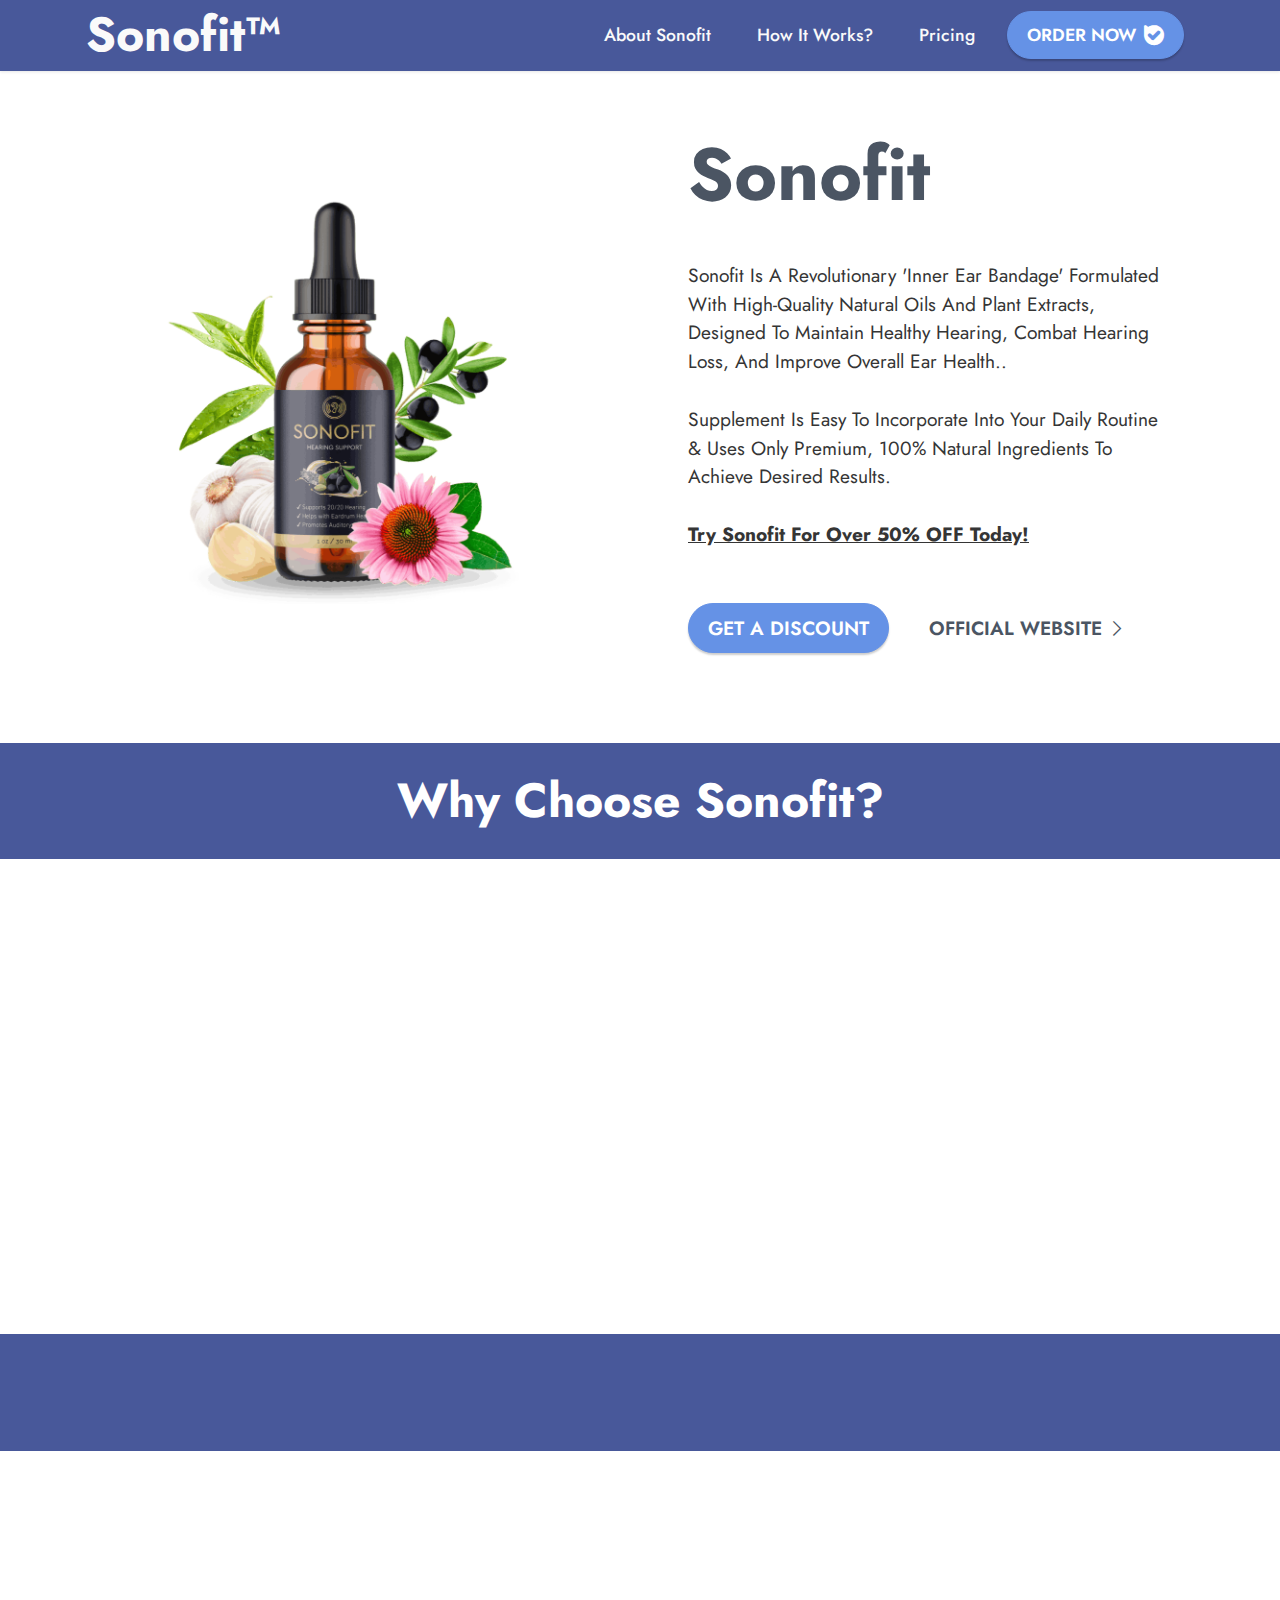
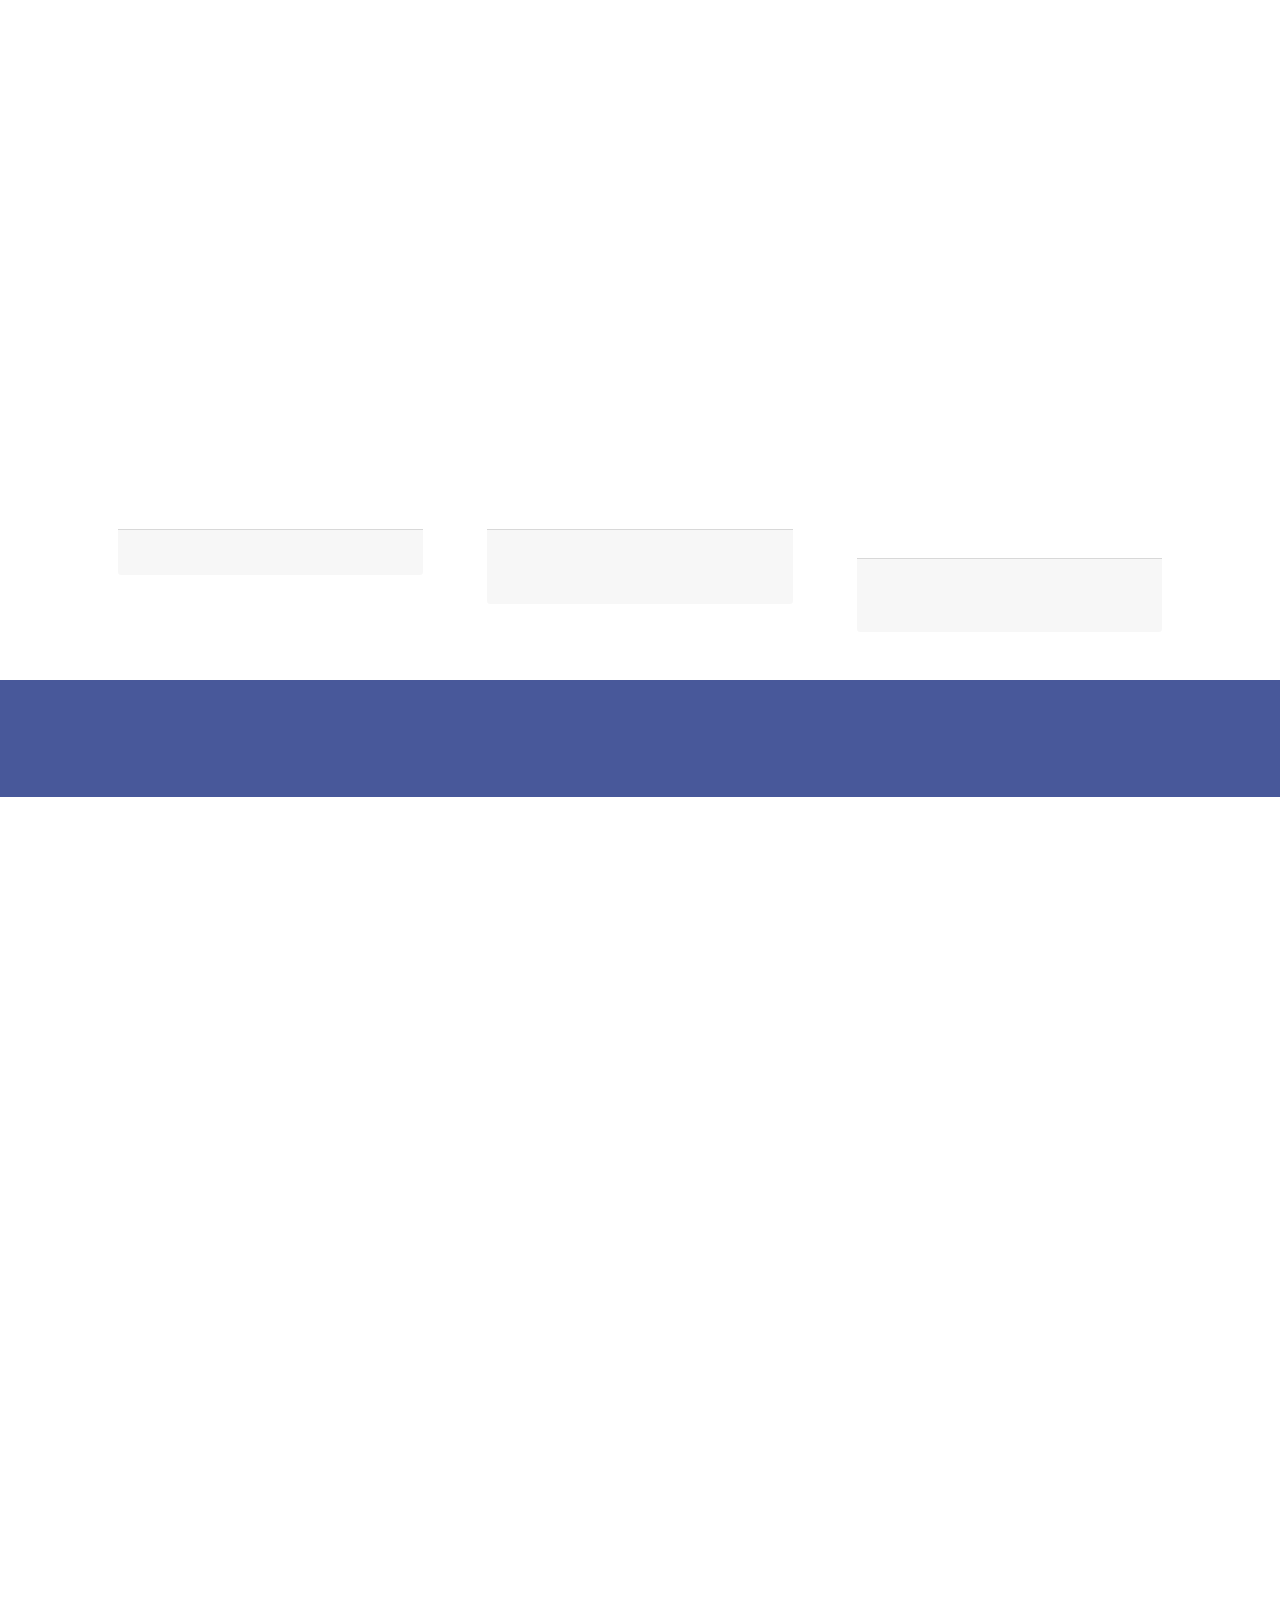
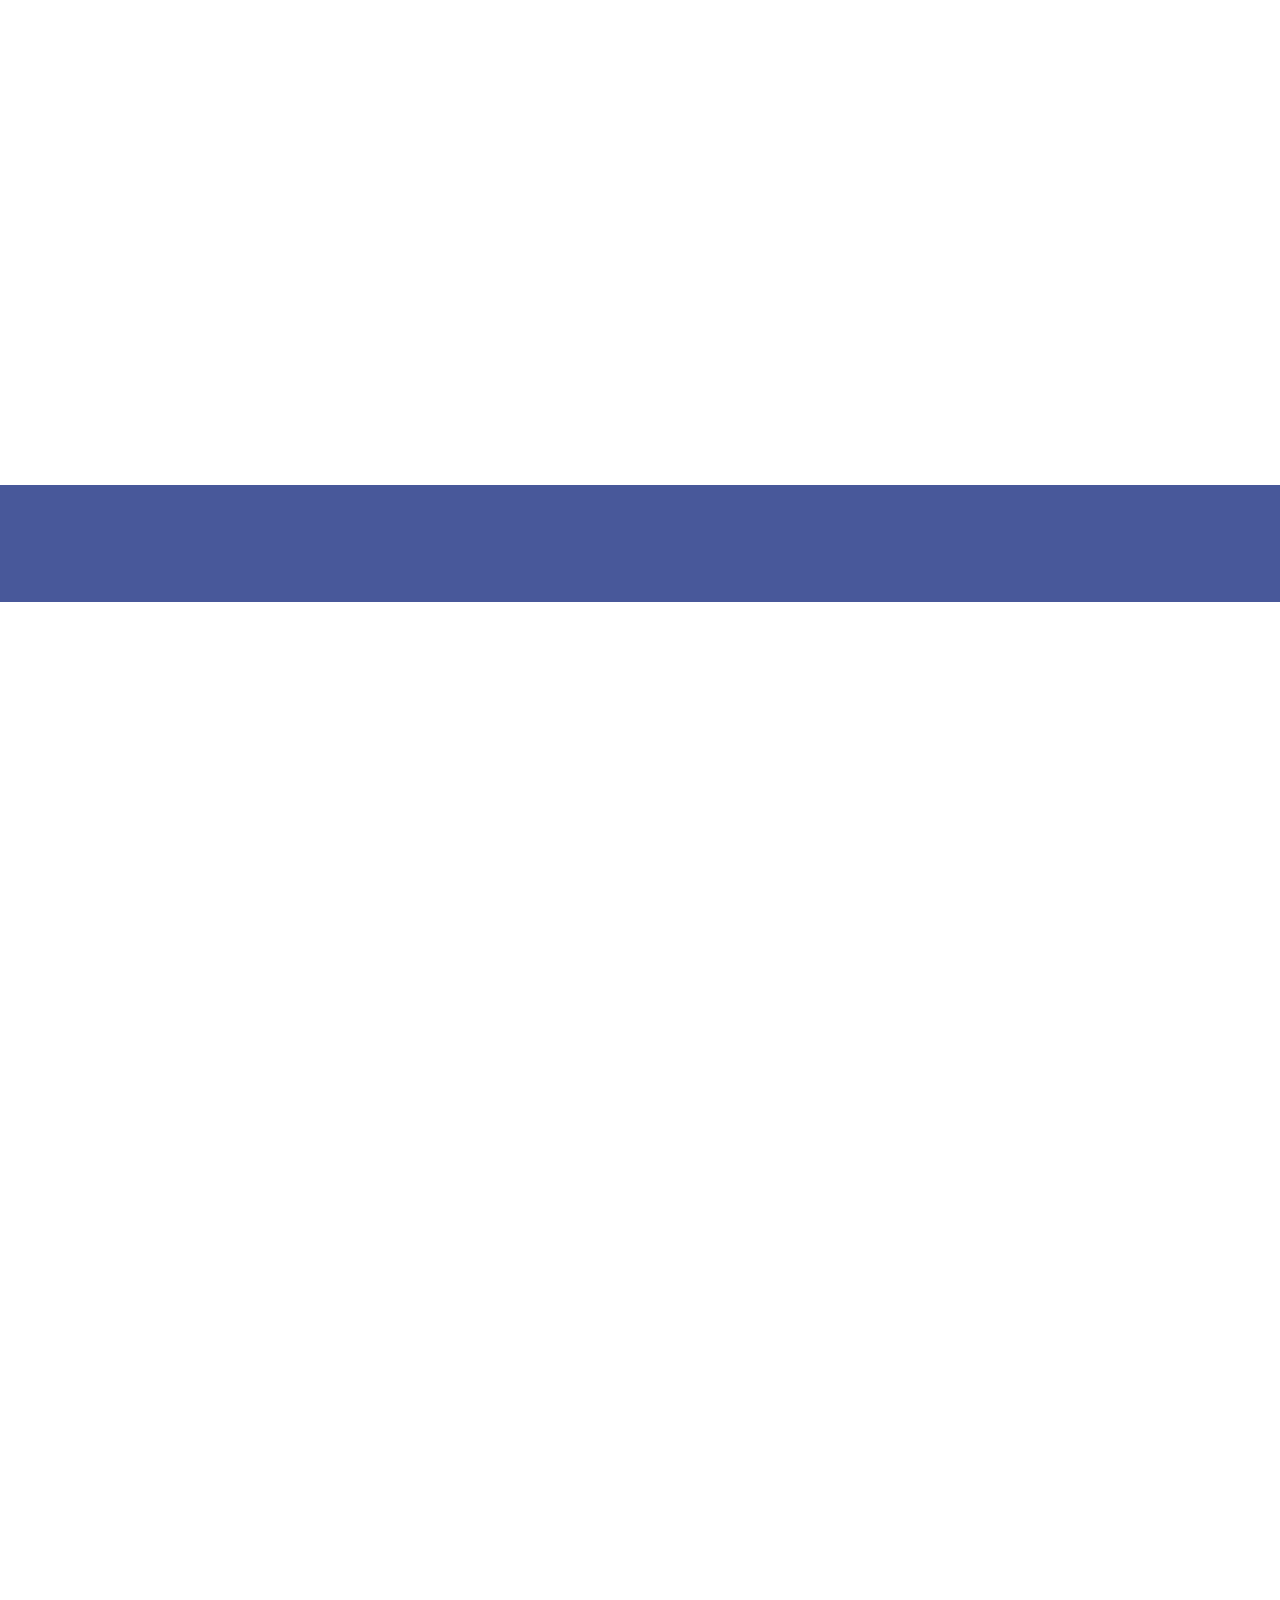
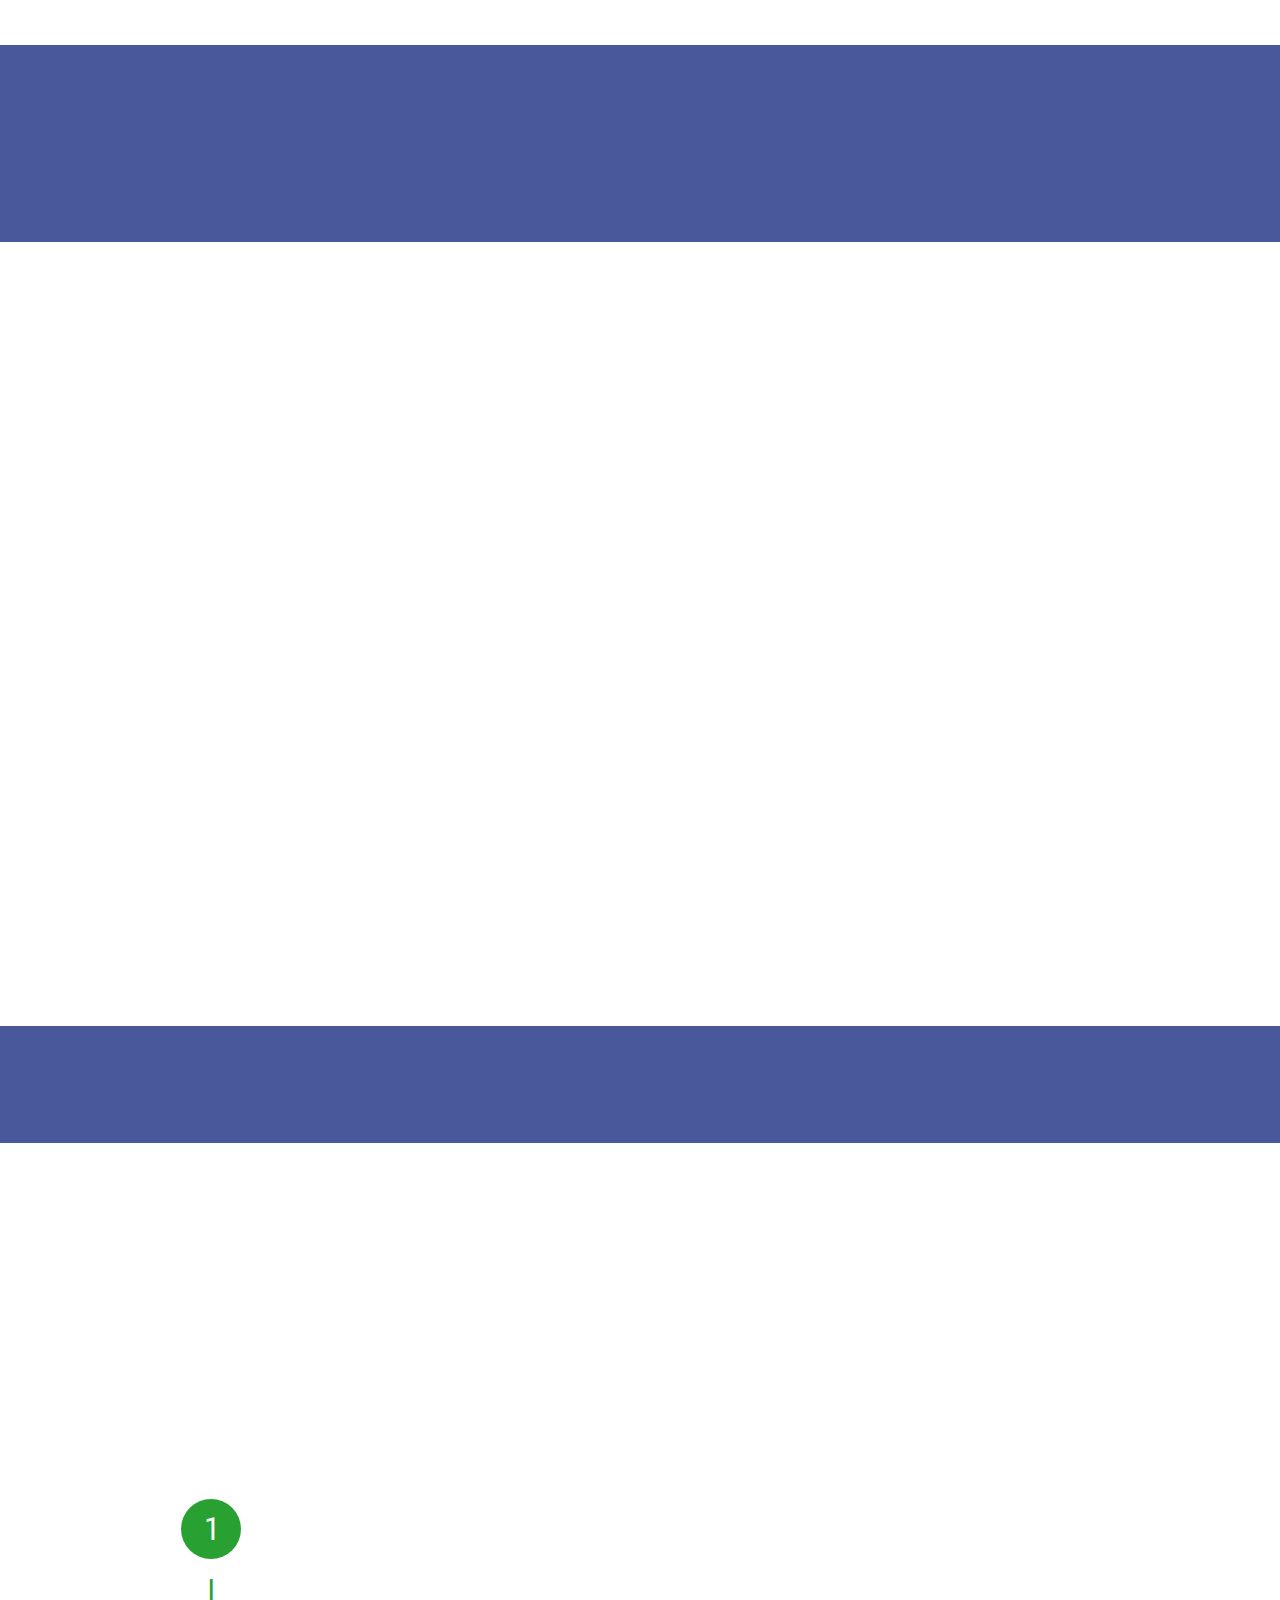
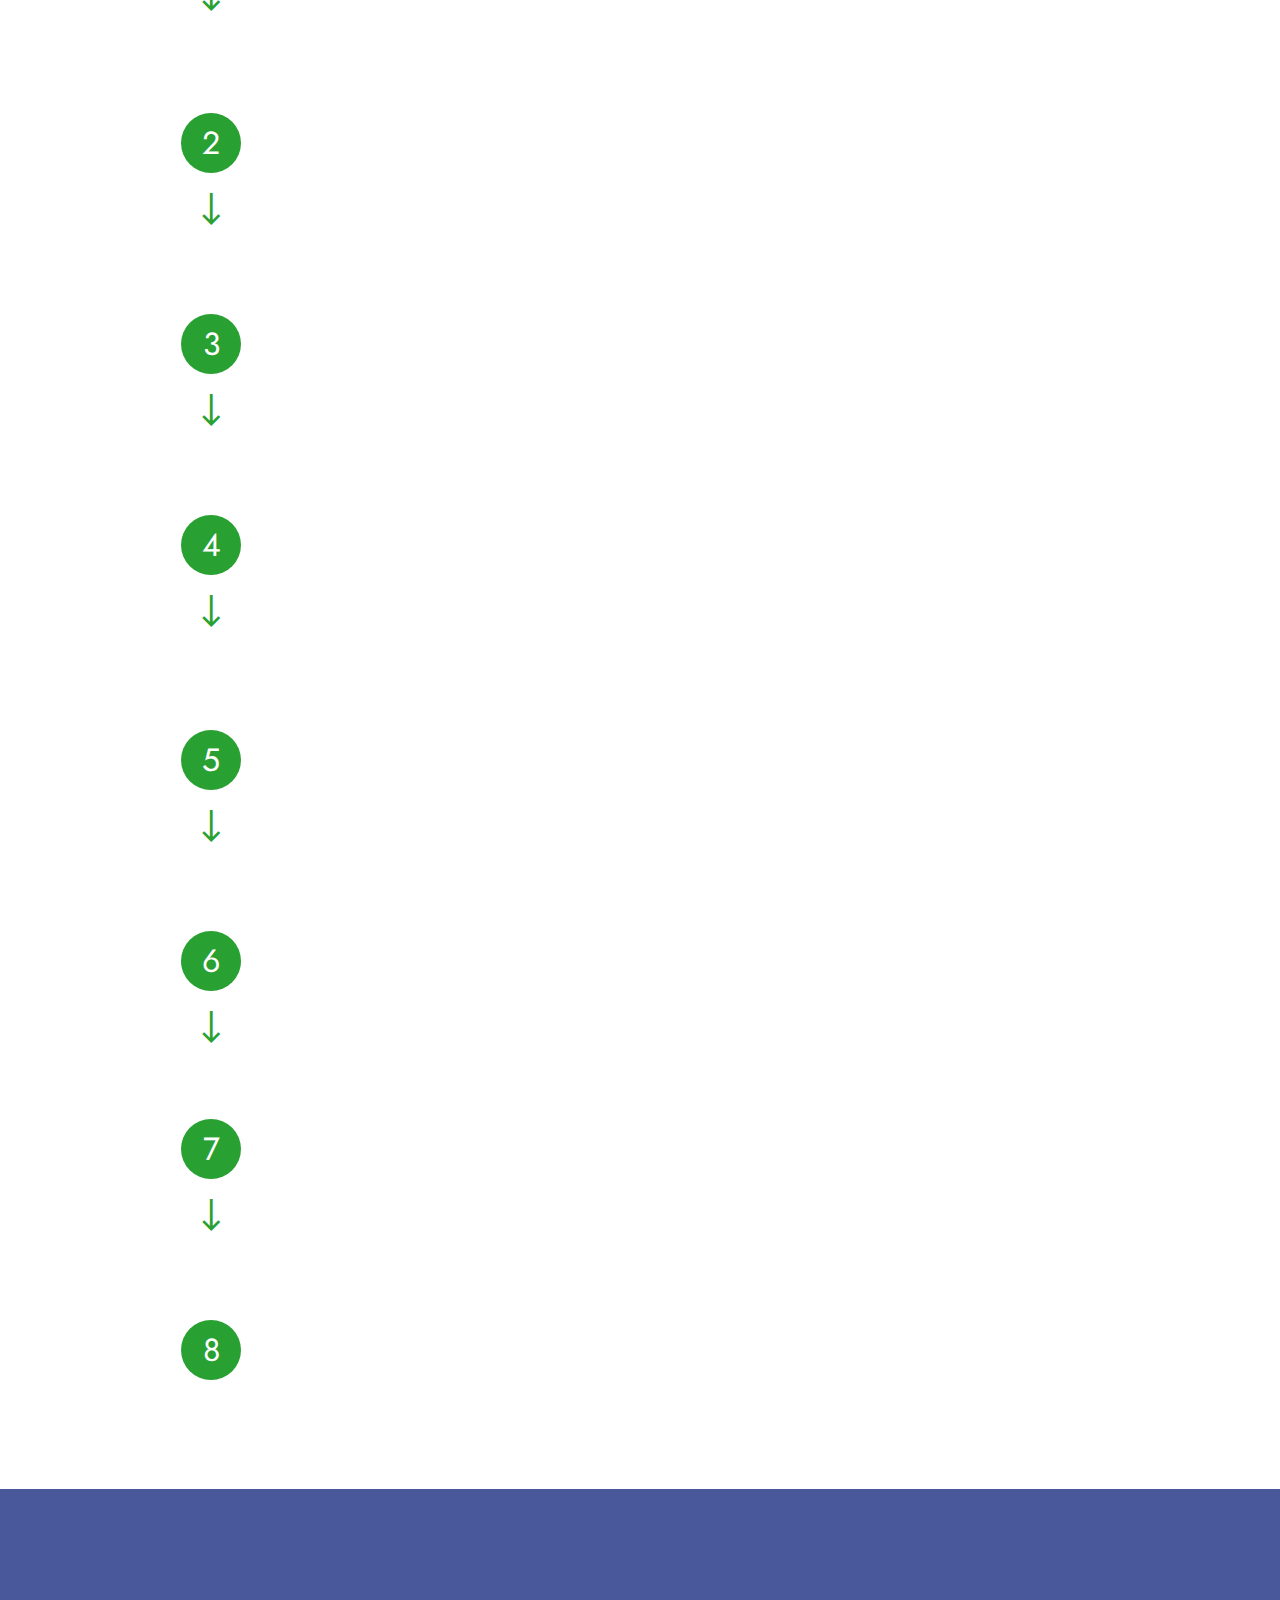
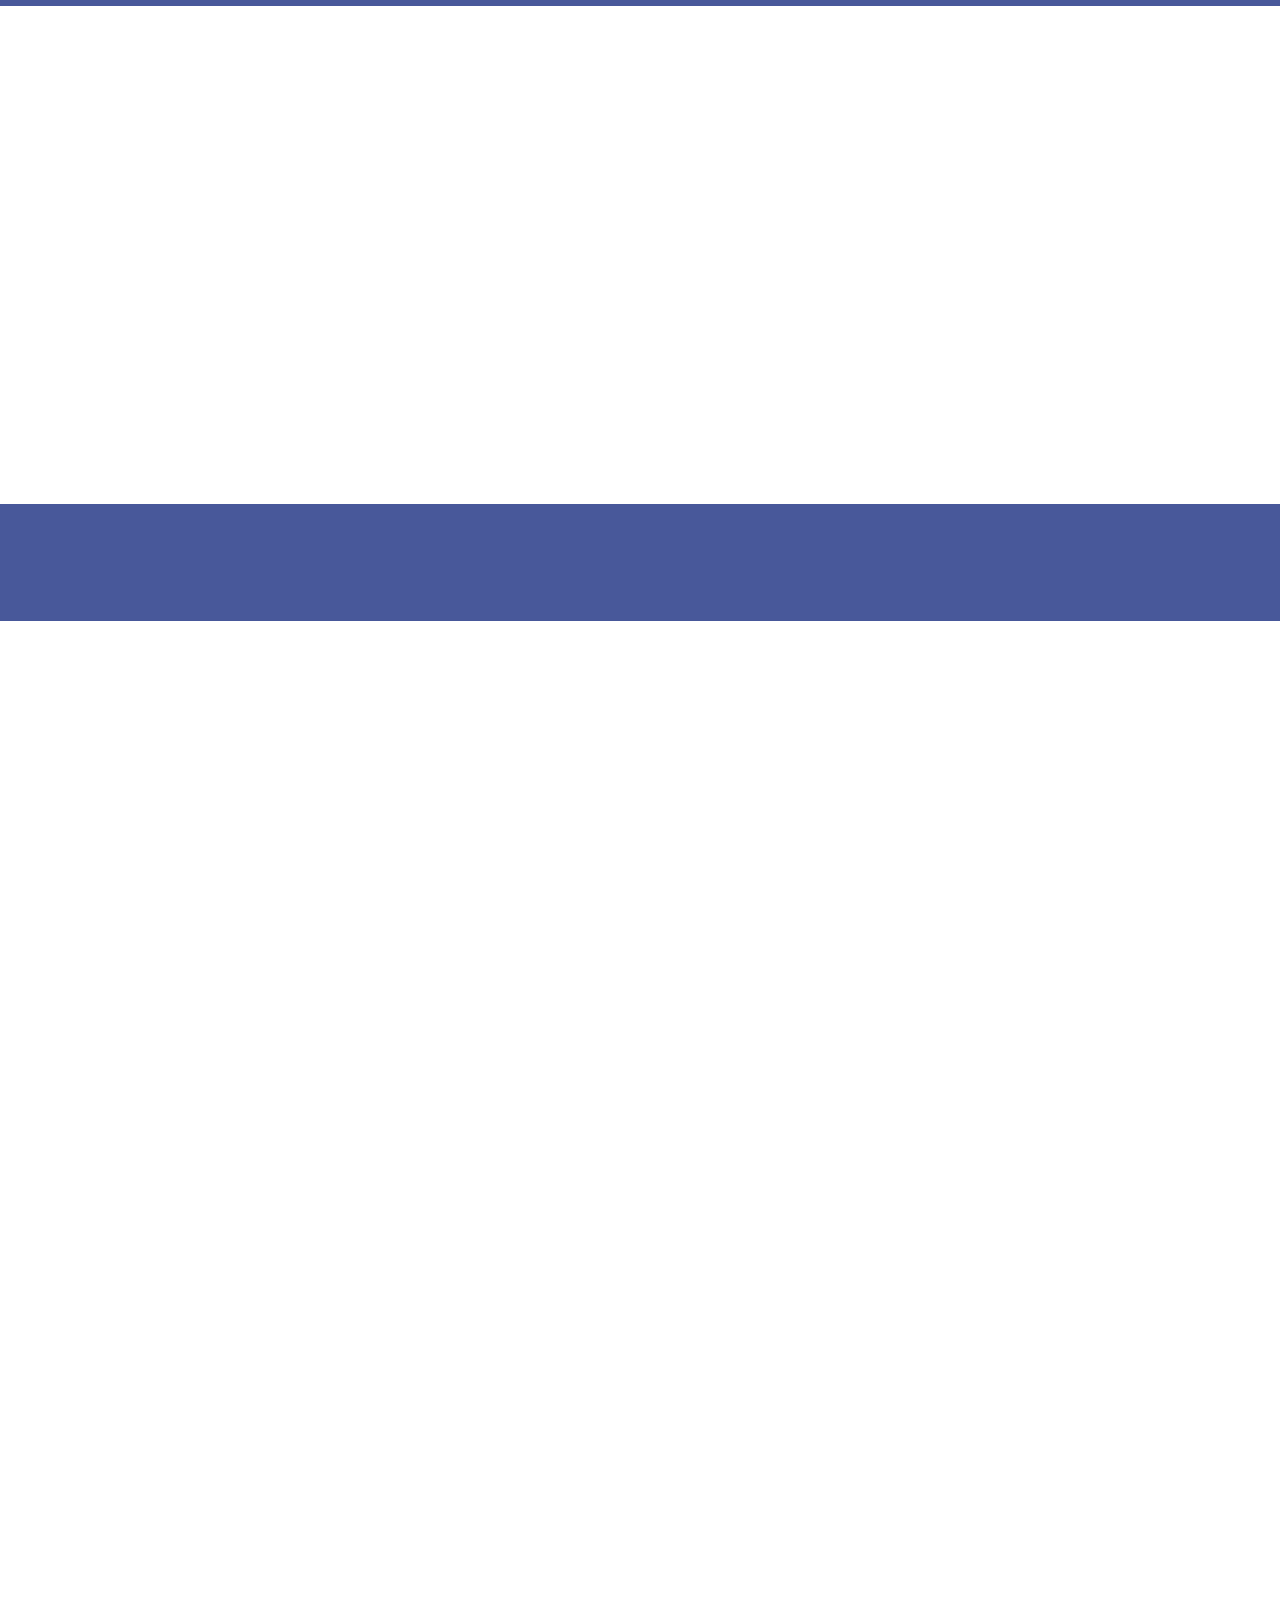
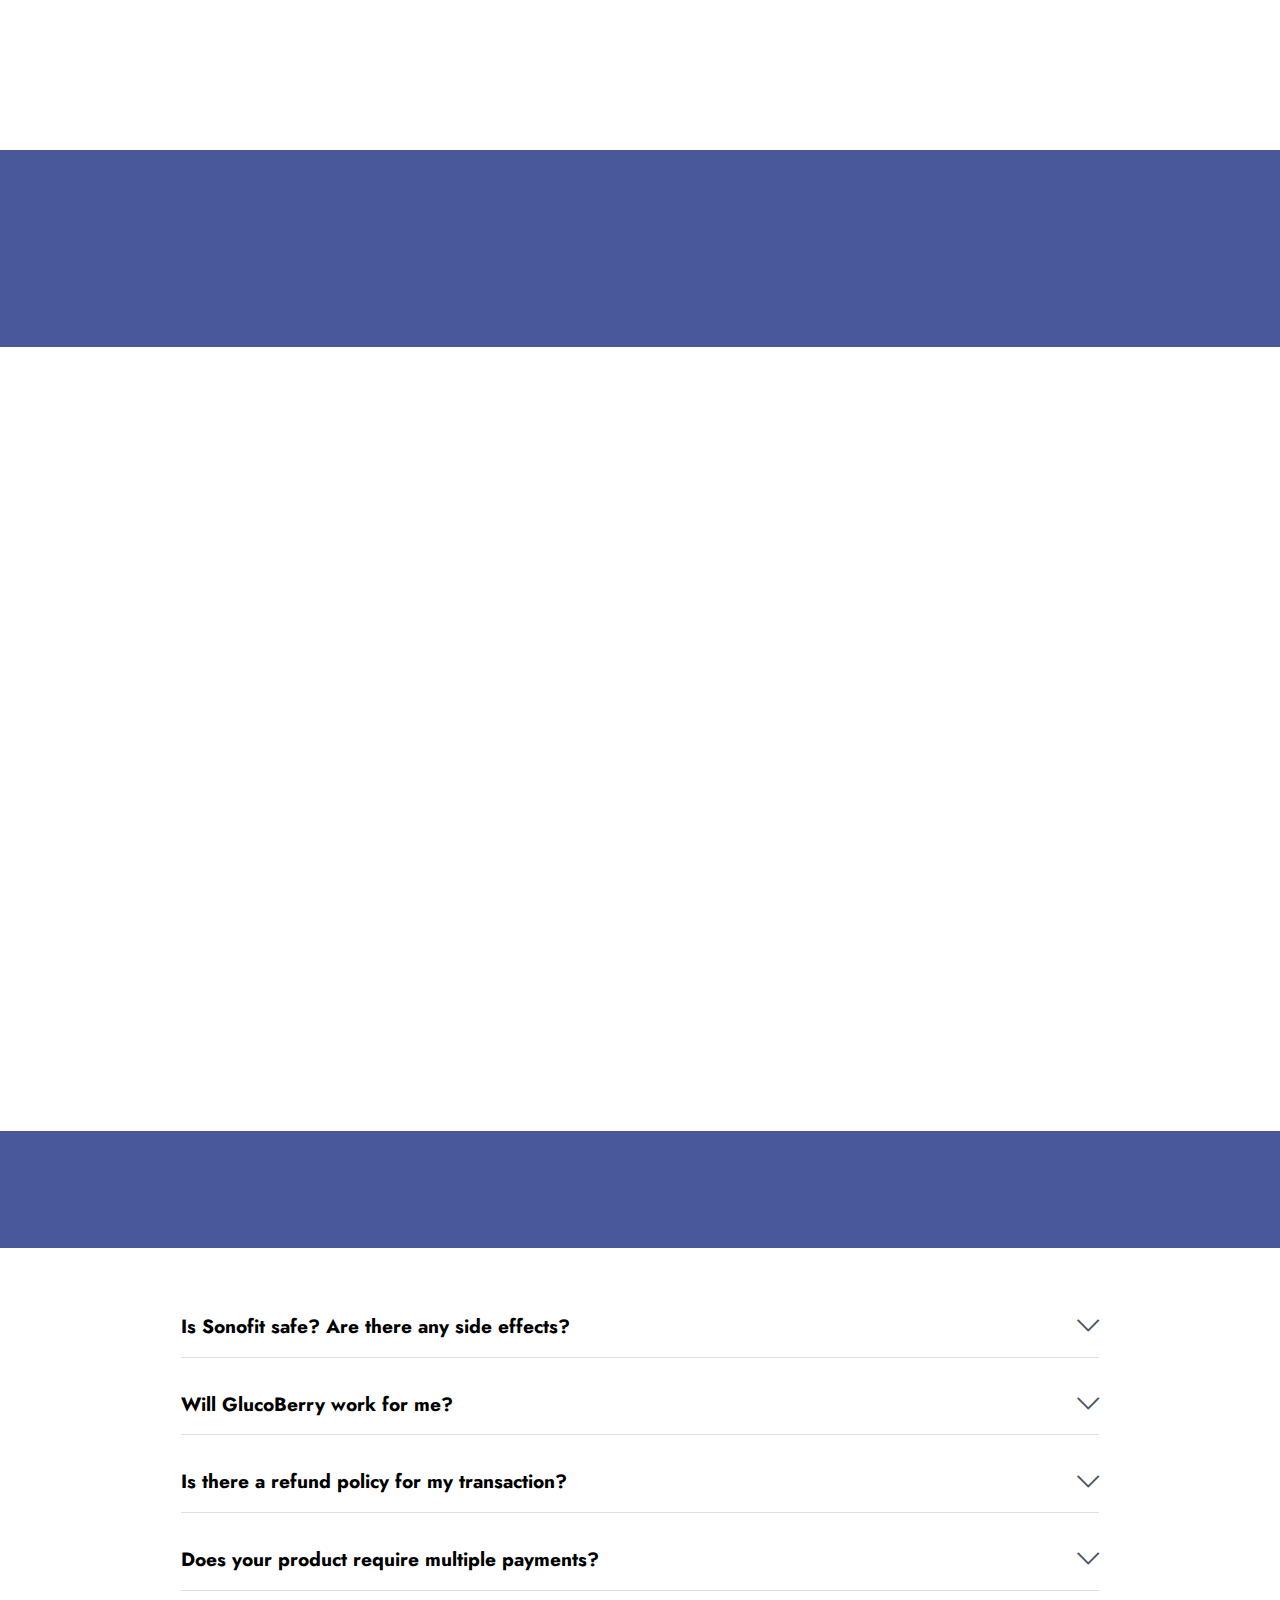
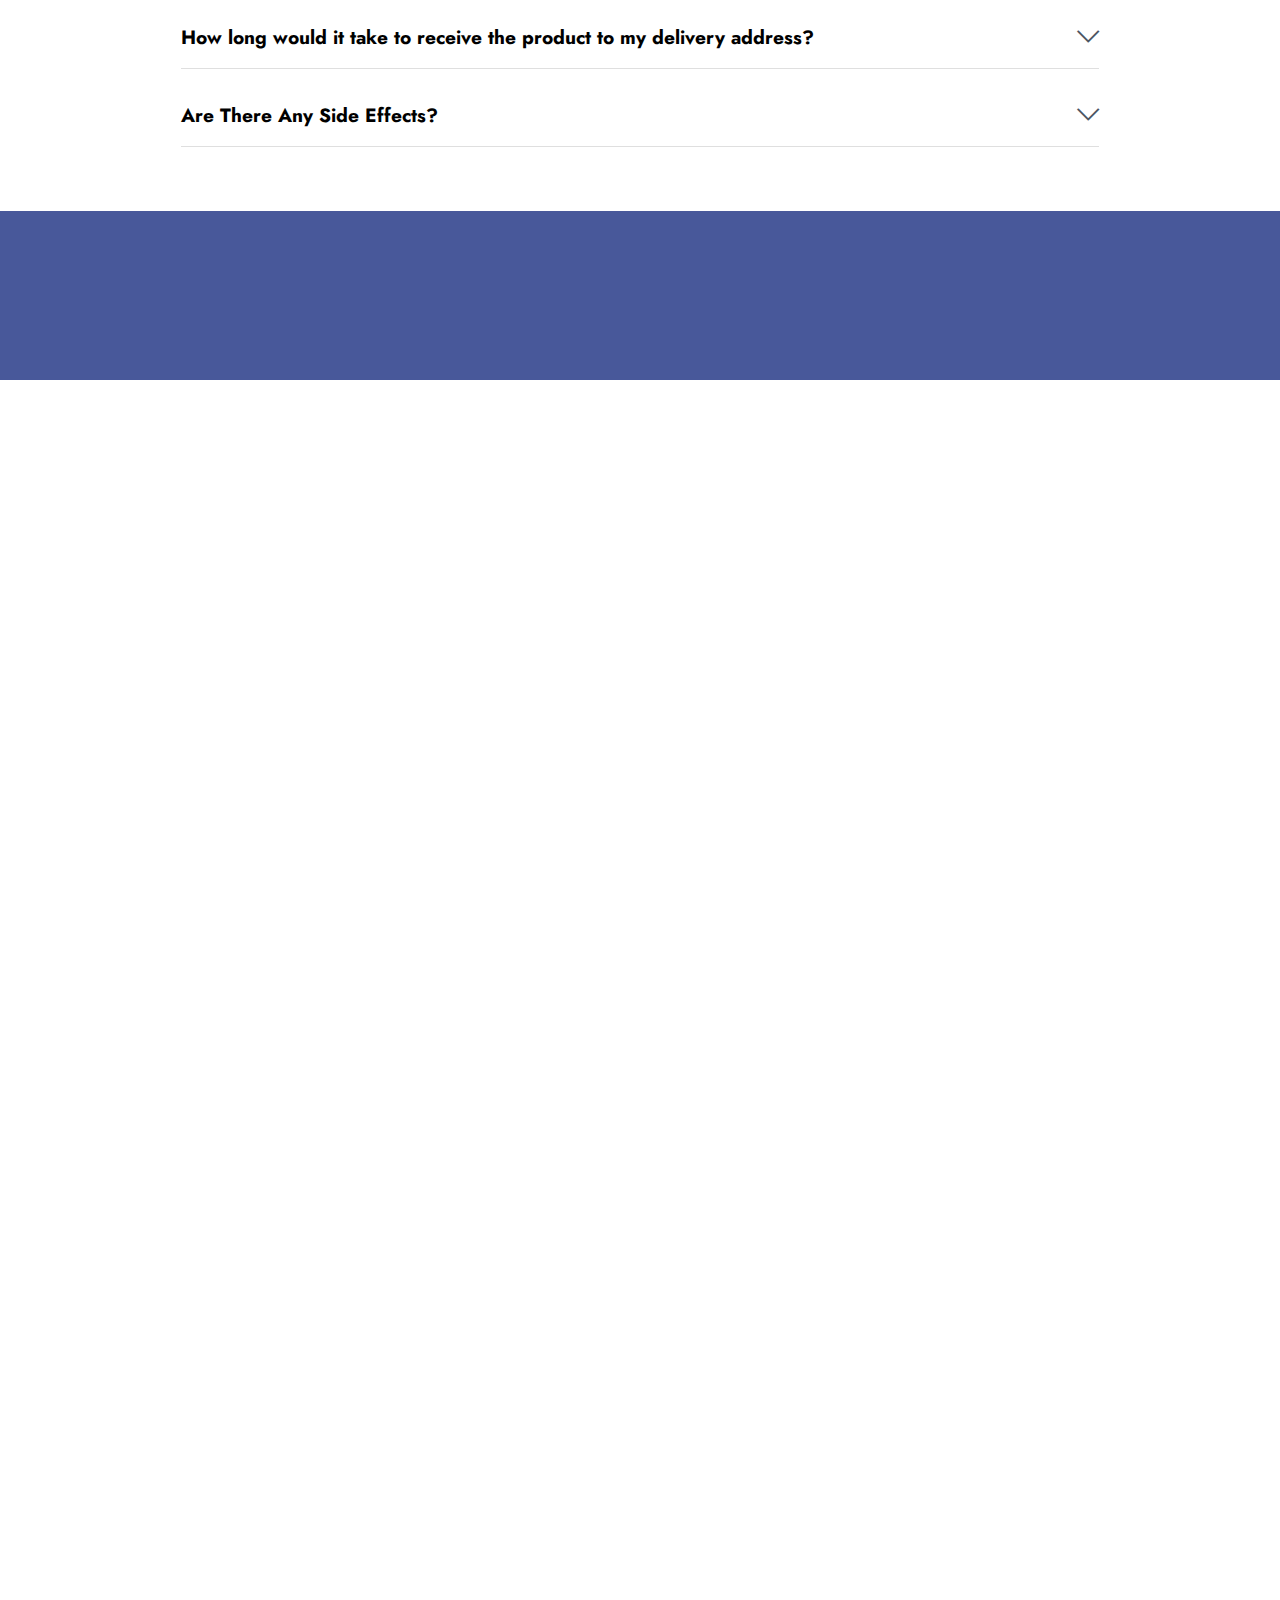
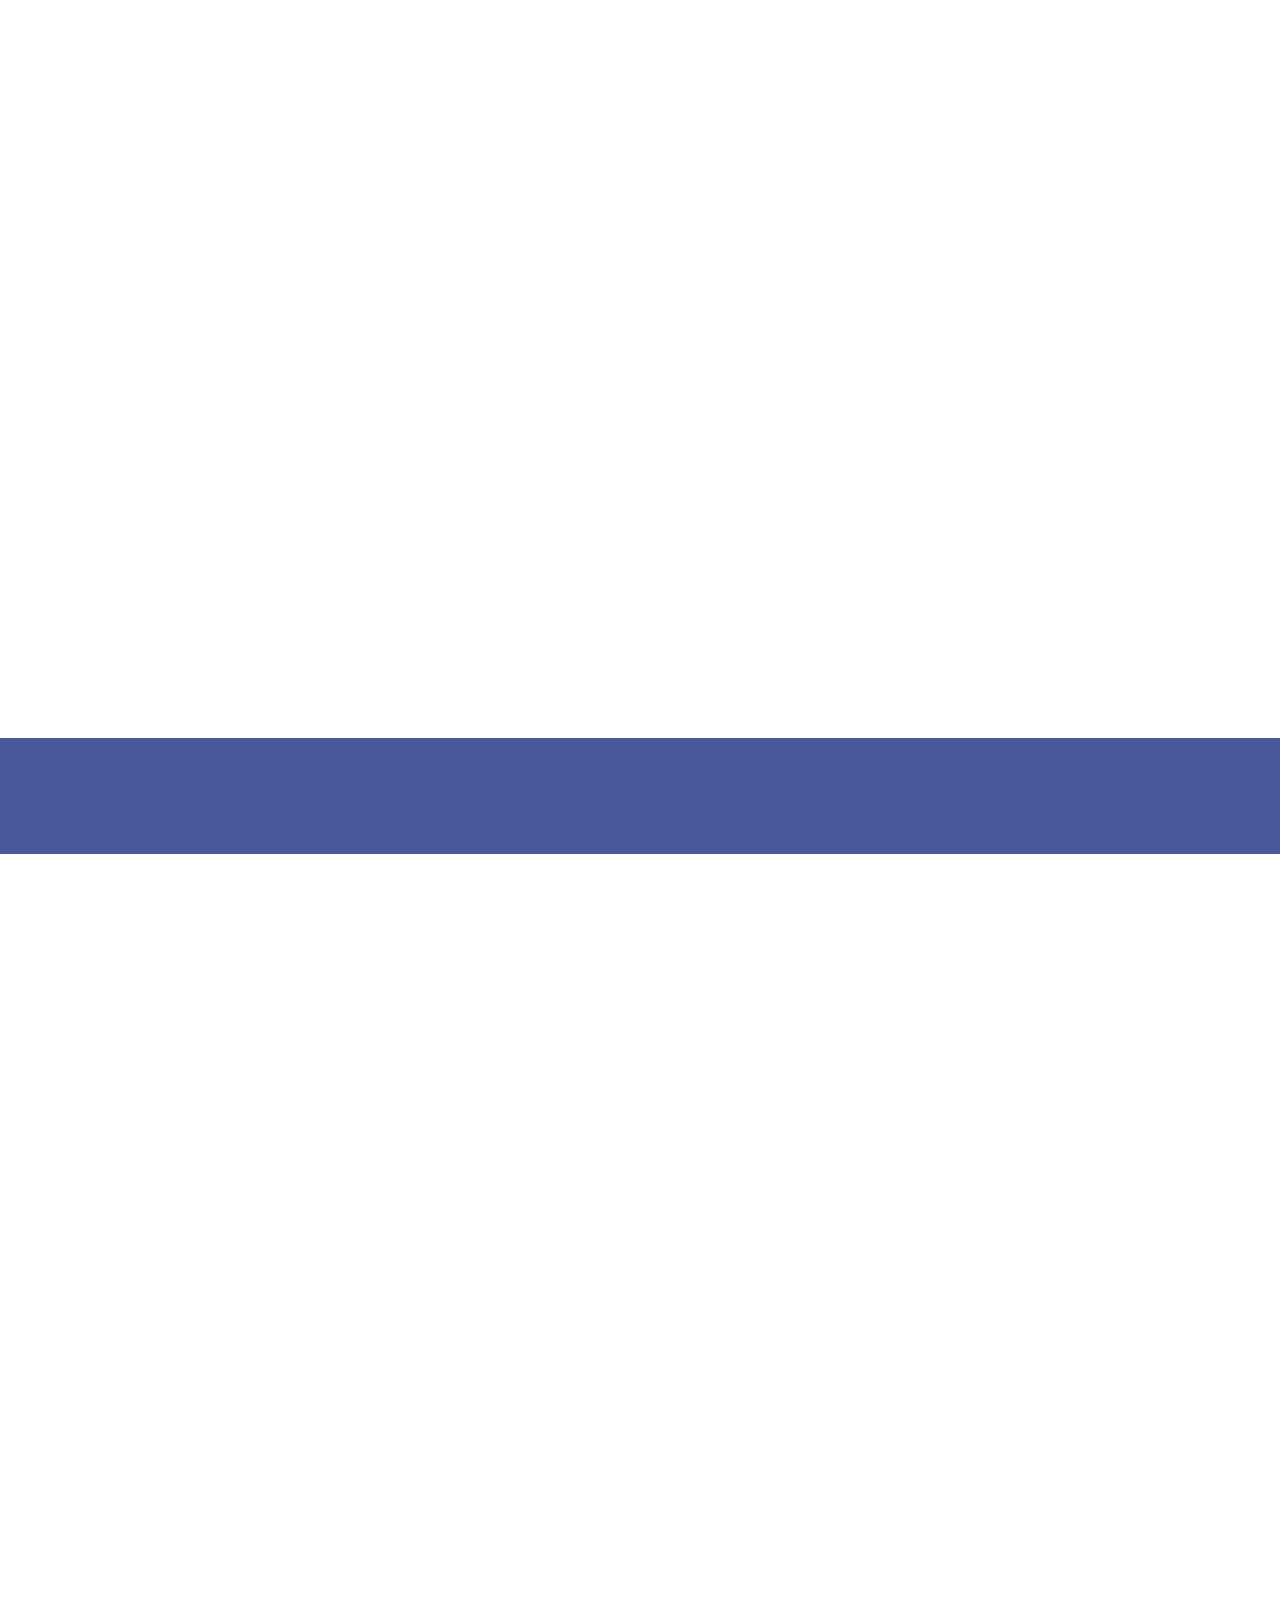
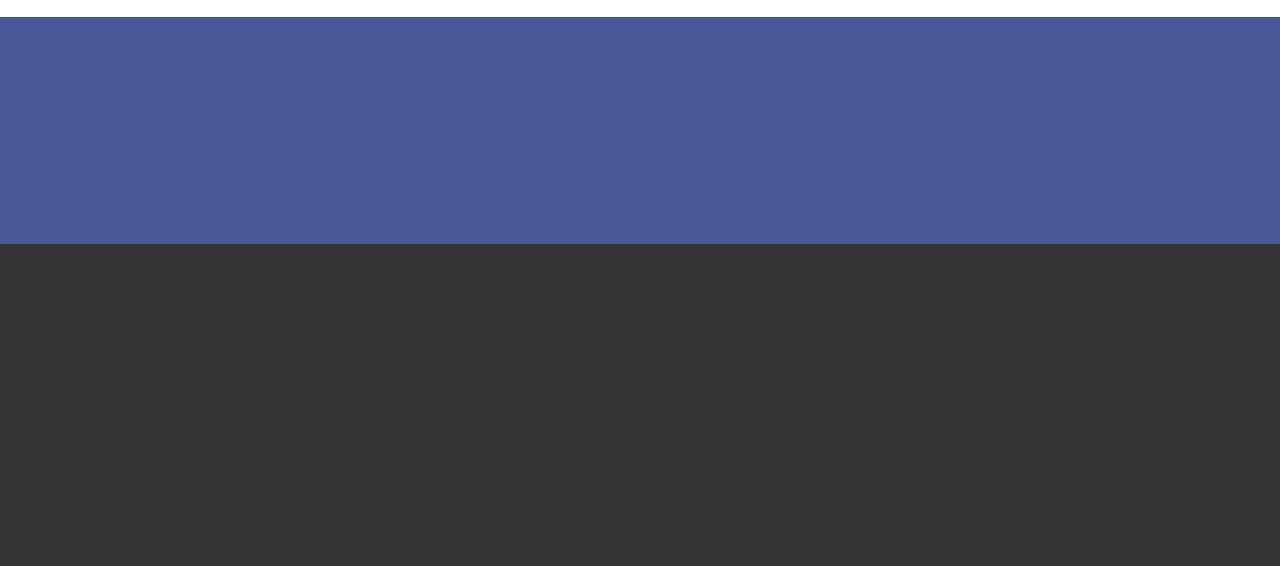
==== index.html @ bfac261b "Add files via upload" ====
<!DOCTYPE html>
<html  >
<head>
  
  <meta charset="UTF-8">
  <meta http-equiv="X-UA-Compatible" content="IE=edge">
  
  <meta name="viewport" content="width=device-width, initial-scale=1, minimum-scale=1">
  <link rel="shortcut icon" href="assets/images/favicon-main-128x128.png" type="image/x-icon">
  <meta name="description" content="Discover SonoFit, a revolutionary natural hearing support supplement made in the USA. Our unique blend of essential oils and natural ingredients supports healthy hearing. Shop now for a natural solution to your hearing needs.">
  
  
  <title>Sonofit® | Natural Hearing Support | Official Site | 50% OFF</title>
  <link rel="stylesheet" href="assets/web/assets/mobirise-icons2/mobirise2.css">
  <link rel="stylesheet" href="assets/web/assets/mobirise-icons/mobirise-icons.css">
  <link rel="stylesheet" href="assets/bootstrap/css/bootstrap.min.css">
  <link rel="stylesheet" href="assets/bootstrap/css/bootstrap-grid.min.css">
  <link rel="stylesheet" href="assets/bootstrap/css/bootstrap-reboot.min.css">
  <link rel="stylesheet" href="assets/animatecss/animate.css">
  <link rel="stylesheet" href="assets/dropdown/css/style.css">
  <link rel="stylesheet" href="assets/socicon/css/styles.css">
  <link rel="stylesheet" href="assets/theme/css/style.css">
  <link rel="preload" href="https://fonts.googleapis.com/css?family=Jost:100,200,300,400,500,600,700,800,900,100i,200i,300i,400i,500i,600i,700i,800i,900i&display=swap" as="style" onload="this.onload=null;this.rel='stylesheet'">
  <noscript><link rel="stylesheet" href="https://fonts.googleapis.com/css?family=Jost:100,200,300,400,500,600,700,800,900,100i,200i,300i,400i,500i,600i,700i,800i,900i&display=swap"></noscript>
  <link rel="preload" as="style" href="assets/mobirise/css/mbr-additional.css"><link rel="stylesheet" href="assets/mobirise/css/mbr-additional.css" type="text/css">

  
  
  <meta http-equiv="content-language" content="en-us">
<meta name="keywords" content="sonofit, sonofit supplement, buy sonofit, sonofit buy, sonofit official, sonofit usa, sonofit price, sonofit discount">
</head>
<body>
  
  <section data-bs-version="5.1" class="menu menu2 cid-tmAYGHW7QI" once="menu" id="menu2-29">
    
    <nav class="navbar navbar-dropdown navbar-expand-lg">
        <div class="container">
            <div class="navbar-brand">
                
                <span class="navbar-caption-wrap"><a class="navbar-caption text-white text-primary display-2" href="index.html">Sonofit™</a></span>
            </div>
            <button class="navbar-toggler" type="button" data-toggle="collapse" data-bs-toggle="collapse" data-target="#navbarSupportedContent" data-bs-target="#navbarSupportedContent" aria-controls="navbarNavAltMarkup" aria-expanded="false" aria-label="Toggle navigation">
                <div class="hamburger">
                    <span></span>
                    <span></span>
                    <span></span>
                    <span></span>
                </div>
            </button>
            <div class="collapse navbar-collapse" id="navbarSupportedContent">
                <ul class="navbar-nav nav-dropdown" data-app-modern-menu="true"><li class="nav-item"><a class="nav-link link text-white text-primary display-4" href="index.html#content4-4">About Sonofit</a>
                    </li><li class="nav-item"><a class="nav-link link text-white text-primary display-4" href="index.html#content4-6">How It Works?</a></li><li class="nav-item"><a class="nav-link link text-white text-primary display-4" href="index.html#content4-2f">Pricing</a></li></ul>
                
                <div class="navbar-buttons mbr-section-btn"><a class="btn btn-success display-4" href="https://25fe4th6fzhk1m0h2hwdld3yb9.hop.clickbank.net/" rel="nofollow"><span class="socicon socicon-bale mbr-iconfont mbr-iconfont-btn" style="font-size: 20px;"></span>ORDER NOW</a></div>
            </div>
        </div>
    </nav>
</section>

<section data-bs-version="5.1" class="header14 cid-tmAWnNTbYr" id="header14-28">

    

    
    

    <div class="container">
        <div class="row justify-content-center align-items-center">
            <div class="col-12 col-md-6 image-wrapper">
                <a href="https://25fe4th6fzhk1m0h2hwdld3yb9.hop.clickbank.net/" rel="nofollow"><img src="assets/images/sonofit-1120x853.png" alt="Buy Now"></a>
            </div>
            <div class="col-12 col-md">
                <div class="text-wrapper">
                    <h1 class="mbr-section-title mbr-fonts-style mb-3 display-1"><strong>Sonofit</strong><strong><br></strong></h1>
                    <p class="mbr-text mbr-fonts-style display-7"><br>Sonofit Is A Revolutionary 'Inner Ear Bandage' Formulated With High-Quality Natural Oils And Plant Extracts, Designed To Maintain Healthy Hearing, Combat Hearing Loss, And Improve Overall Ear Health..<br><br>Supplement Is Easy To Incorporate Into Your Daily Routine &amp; Uses Only Premium, 100% Natural Ingredients To Achieve Desired Results.<br><br><strong><u>Try Sonofit For Over 50% OFF Today!</u><br></strong><br></p>
                    <div class="mbr-section-btn mt-3"><a class="btn btn-success display-7" href="https://25fe4th6fzhk1m0h2hwdld3yb9.hop.clickbank.net/" rel="nofollow"><font face="Moririse2"><br></font>GET A DISCOUNT</a> <a class="btn btn-primary-outline display-7" href="https://25fe4th6fzhk1m0h2hwdld3yb9.hop.clickbank.net/" rel="nofollow"><span class="mobi-mbri mobi-mbri-arrow-next mbr-iconfont mbr-iconfont-btn" style="font-size: 15px;"></span><font face="Moririse2"><br></font>OFFICIAL WEBSITE</a></div>
                </div>
            </div>
        </div>
    </div>
</section>

<section data-bs-version="5.1" class="content4 cid-tkw43LLXRT" id="content4-1a">
    

    
    
    <div class="container">
        <div class="row justify-content-center">
            <div class="title col-md-12 col-lg-12">
                <h3 class="mbr-section-title mbr-fonts-style align-center mb-4 display-2"><strong>Why Choose Sonofit?</strong></h3>
                
                
            </div>
        </div>
    </div>
</section>

<section data-bs-version="5.1" class="team1 cid-tkw4m1pY9d" id="team1-1b">
    

    
    
    <div class="container">
        <div class="row justify-content-center">
            
            <div class="col-sm-6 col-lg-3">
                <div class="card-wrap">
                    <div class="image-wrap">
                        <img src="assets/images/untitled-200-120-px-2-500x300.png" alt="Made In USA">
                    </div>
                    <div class="content-wrap">
                        <h5 class="mbr-section-title card-title mbr-fonts-style align-center m-0 display-5"><strong>Made In USA</strong></h5>
                        
                        <p class="card-text mbr-fonts-style align-center display-7">
                            Our Sonofit hearing supplement is proudly made in the United States of America.
                        </p>
                        
                        
                    </div>
                </div>
            </div>

            <div class="col-sm-6 col-lg-3">
                <div class="card-wrap">
                    <div class="image-wrap">
                        <img src="assets/images/untitled-200-120-px-1-500x300.png" alt="GMP Certified">
                    </div>
                    <div class="content-wrap">
                        <h5 class="mbr-section-title card-title mbr-fonts-style align-center m-0 display-5"><strong>GMP Certified</strong></h5>
                        
                        <p class="card-text mbr-fonts-style align-center display-7">
                            This product has been certified under Good Manufacturing Practice (GMP) standards.</p>
                        
                        
                    </div>
                </div>
            </div>

            <div class="col-sm-6 col-lg-3">
                <div class="card-wrap">
                    <div class="image-wrap">
                        <img src="assets/images/untitled-200-120-px-500x300.png" alt="FDA Approved">
                    </div>
                    <div class="content-wrap">
                        <h5 class="mbr-section-title card-title mbr-fonts-style align-center m-0 display-5"><strong>FDA Approved</strong></h5>
                        
                        <p class="card-text mbr-fonts-style align-center display-7">Sonofit is formulated in a facility registered with FDA &amp; follows all FDA regulations.
                        </p>
                        
                        
                    </div>
                </div>
            </div>

            <div class="col-sm-6 col-lg-3">
                <div class="card-wrap">
                    <div class="image-wrap">
                        <img src="assets/images/untitled-200-120-px-3-500x300.png" alt="Natural Product">
                    </div>
                    <div class="content-wrap">
                        <h5 class="mbr-section-title card-title mbr-fonts-style align-center m-0 display-5"><strong>100% Natural</strong></h5>
                        
                        <p class="card-text mbr-fonts-style align-center display-7">
                            We are proud to offer Sonofit, made with all-natural, non-GMO ingredients.
                        </p>
                        
                        
                    </div>
                </div>
            </div>
        </div>
    </div>
</section>

<section data-bs-version="5.1" class="content4 cid-tkwapwRYSb" id="content4-1h">
    

    
    
    <div class="container">
        <div class="row justify-content-center">
            <div class="title col-md-12 col-lg-12">
                <h3 class="mbr-section-title mbr-fonts-style align-center mb-4 display-2"><strong>Sonofit Reviews</strong></h3>
                
                
            </div>
        </div>
    </div>
</section>

<section data-bs-version="5.1" class="team1 cid-tkwaK0DLYn" id="team1-1i">
    

    <div class="JCB container">
    
        <div class="media-container-row">
            <div class="mbr-testimonial p-3 align-center col-12 col-md-6 col-lg-4">
                <div class="panel-item p-3 JCB_User">
                    <div class="card-block ">
                        <div class="testimonial-photo">
                            <img src="assets/images/out-18-730x383.png" alt="Review Image 1">
                        </div>
                        
                         <p class="StarBox"><img src="assets/images/stars-3-400x60.png" alt="Star Rating"></p>
                        <p style="font-size:25px"><strong>Verified Purchase&nbsp;</strong>✅<br><br><br></p>
                        <p class="mbr-text mbr-fonts-style display-7">"SonoFit is a must-have for everyone! My hearing has significantly improved and become sharper since I started using it. What's more, it seems to have completely alleviated my vertigo symptoms. I can't express enough how much I appreciate SonoFit - it comes with my highest recommendation!"<br><br><br>
                        </p>
                    </div>
                    <div class="card-footer">
                        <div class="mbr-author-name mbr-bold mbr-fonts-style display-7"><em>Noah Brewer - Texas, USA</em></div>
                        
                    </div>
                </div>
            </div>

            <div class="mbr-testimonial p-3 align-center col-12 col-md-6 col-lg-4">
                <div class="panel-item p-3 JCB_User">
                    <div class="card-block">
                        <div class="testimonial-photo">
                            <img src="assets/images/out-19-730x383.png" alt="Review Image 2">
                        </div>
                         <p class="StarBox"><img src="assets/images/stars-3-400x60.png" alt="Star Rating"></p>
                        <p style="font-size:25px"><strong>Verified Purchase&nbsp;</strong>✅<br><br><br></p>
                        <p class="mbr-text mbr-fonts-style display-7">"Thanks to SonoFit, I can now engage in lengthy and engaging discussions with my friends without the need to lip-read. I'm truly grateful for this product - I can't imagine how I would have managed without it."<br><br><br><br><br><br></p>
                    </div>
                    <div class="card-footer">
                        <div class="mbr-author-name mbr-bold mbr-fonts-style display-7"><em>Isabella Masters - New York, USA</em></div>
                        
                    </div>
                </div>
            </div>

            <div class="mbr-testimonial p-3 align-center col-12 col-md-6 col-lg-4">
                <div class="panel-item p-3 JCB_User">
                    <div class="card-block">
                        <div class="testimonial-photo">
                            <img src="assets/images/out-17-730x383.png" alt="Review Image 3">
                        </div>
                        <p class="StarBox"><img src="assets/images/stars-3-400x60.png" alt="Star Rating"></p>
                        <p style="font-size:25px"><strong>Verified Purchase&nbsp;</strong>✅<br><br><br></p>
                        
                        <p class="mbr-text mbr-fonts-style display-7">"Prior to using SonoFit, I found myself merely smiling and nodding in conversations due to my difficulty in hearing. Now, it's as if I've regained the life I once had, being able to hear clearly and participate fully in discussions."<br><br><br><br><br><br></p>
                    </div>
                    <div class="card-footer">
                        <div class="mbr-author-name mbr-bold mbr-fonts-style display-7"><em>Sophie McKenzie - Chicago, USA</em></div>
                        
                    </div>
                </div>
            </div>

            

            

            
        </div>
    </div>  
     
</section>

<section data-bs-version="5.1" class="content4 cid-tjtwnSRDdB" id="content4-4">
    

    
    
    <div class="container">
        <div class="row justify-content-center">
            <div class="title col-md-12 col-lg-12">
                <h3 class="mbr-section-title mbr-fonts-style align-center mb-4 display-2"><strong>What Is Sonofit?</strong></h3>
                
                
            </div>
        </div>
    </div>
</section>

<section data-bs-version="5.1" class="header11 cid-tjtwWIp2h5" id="header11-5">

    

    
    

    <div class="container-fluid">
        <div class="row justify-content-center">
            <div class="col-12 col-md-5 image-wrapper">
                <img class="w-100" src="assets/images/sonofit-supplement-690x830.png" alt="Supplement">
            </div>
            <div class="col-12 col-md">
                <div class="text-wrapper text-center">
                    
                    <p class="mbr-text mbr-fonts-style display-7">Sonofit is a groundbreaking product designed to support and maintain healthy hearing. It's often referred to as an "Inner Ear Bandage," a unique formulation that addresses the root cause of hearing loss and other auditory impairments. This innovative solution is backed by scientific research, offering a new approach to hearing health that goes beyond traditional remedies.
<br>
<br>The formulation of Sonofit is based on a proprietary blend of eight high-quality natural oils and plant extracts. These ingredients, including Mullein, Garlic Oil, Olive Oil, Lavender Oil, Tea Tree Oil, Echinacea, Pumpkin Seed Oil, and DL-Alpha Tocopherol, work synergistically to support a healthy hearing. Each ingredient has been carefully selected for its specific benefits, such as maintaining a healthy inflammatory response, supporting the body in flushing out ototoxins, and aiding in eardrum hydration.
<br>
<br>Sonofit is not just about improving hearing; it's also about enhancing the overall health of your ears. The product is designed to clear earwax, protect the eardrum, and provide soothing and calming effects. It's a comprehensive solution for anyone struggling with hearing issues, offering a natural alternative to hearing aids and over-the-counter pills.
<br>
<br>The product is safe and easy to use, made with non-GMO ingredients and free from stimulants and chemicals. Manufactured in an FDA-approved facility, Sonofit adheres to strict and precise standards, ensuring the purity of its ingredients and safeguarding against toxins and contaminants. It's a product you can trust for your hearing health.
<br>
<br>Sonofit has received positive reviews from users who have experienced life-changing results. From improved hearing to the reduction of vertigo symptoms, customers have shared their satisfaction with the product. This customer validation further establishes Sonofit's effectiveness and its potential to improve the quality of life for individuals with hearing impairments.
<br>
<br>In conclusion, Sonofit is a revolutionary product in the field of auditory health. Its unique formulation of natural oils and plant extracts, combined with its scientifically-backed approach to addressing hearing loss, makes it a standout solution in the market. Whether you're dealing with hearing loss, tinnitus, or other hearing impairments, Sonofit offers a natural, effective, and trusted solution.</p>
                    <div class="mbr-section-btn mt-3"><a class="btn btn-warning display-7" href="https://25fe4th6fzhk1m0h2hwdld3yb9.hop.clickbank.net/" rel="nofollow"><span class="mobi-mbri mobi-mbri-arrow-next mbr-iconfont mbr-iconfont-btn" style="font-size: 15px;"></span>SHOP NOW</a></div>
                </div>
            </div>
        </div>
    </div>
</section>

<section data-bs-version="5.1" class="content4 cid-tjtxWwqj42" id="content4-6">
    

    
    
    <div class="container">
        <div class="row justify-content-center">
            <div class="title col-md-12 col-lg-12">
                <h3 class="mbr-section-title mbr-fonts-style align-center mb-4 display-2"><strong>How Does Sonofit Works?</strong></h3>
                
                
            </div>
        </div>
    </div>
</section>

<section data-bs-version="5.1" class="content5 cid-sKy7tkCOig cid-tjtzqzBvQT" id="content5-7">
    
    <div class="container">
        <div class="row justify-content-center">
            <div class="col-md-12 col-lg-10">
                
                
                <p class="mbr-text mbr-fonts-style display-7">Sonofit, often referred to as the "Inner Ear Bandage," works by addressing the root cause of hearing loss and other auditory impairments. Leveraging a unique blend of eight high-quality natural oils and plant extracts, Sonofit supports a healthy hearing by maintaining a healthy inflammatory response, aiding in eardrum hydration, and assisting the body in flushing out ototoxins.<br><br> This scientifically-backed formulation offers a revolutionary approach to hearing health, providing a natural, effective, and trusted solution for individuals struggling with hearing issues.
<br>
<br>Being 100% Natural and free from any known side effects makes it unique and better than most of the supplements in the market.</p>
            </div>
        </div>
    </div>
</section>

<section data-bs-version="5.1" class="content8 cid-tjtzAQHko8" id="content8-8">
    
    <div class="container">
        <div class="row justify-content-center">
            <div class="counter-container col-md-12 col-lg-10">
                
                <div class="mbr-text mbr-fonts-style display-7">
                    <ul>
                        <li>Addresses the Root Cause: Sonofit works by addressing the root cause of hearing loss and other auditory impairments. It targets the inflammation triggered by the body's immune system when exposed to ototoxins, which are toxic medical chemicals often found in commonly prescribed medications.
</li><li>Proprietary Blend of Natural Ingredients: Sonofit is formulated with a unique blend of eight high-quality natural oils and plant extracts. These ingredients, including Mullein, Garlic Oil, Olive Oil, Lavender Oil, Tea Tree Oil, Echinacea, Pumpkin Seed Oil, and DL-Alpha Tocopherol, work synergistically to support healthy hearing.
</li><li>Maintains Healthy Inflammatory Response: Several ingredients in Sonofit, such as Mullein and Lavender Oil, help maintain a healthy inflammatory response in the ear. This is crucial in preserving the elasticity of the eardrum, which is essential for good hearing.
</li><li>Flushes Out Ototoxins: Ingredients like Garlic Oil and Echinacea in Sonofit support the body in flushing out ototoxins. These harmful chemicals are often the underlying cause of hearing loss and other auditory impairments.
</li><li>Hydrates the Eardrum: Sonofit aids in eardrum hydration, a critical aspect of maintaining good hearing health. Ingredients like Mullein and DL-Alpha Tocopherol contribute to this beneficial effect.
</li><li>Safe and Easy to Use: Sonofit is a safe, easy-to-use solution for hearing health. It's made with non-GMO ingredients and is free from stimulants and chemicals. Manufactured in an FDA-approved facility, Sonofit adheres to strict and precise standards, ensuring the purity of its ingredients and safeguarding against toxins and contaminants</li>
                    </ul>
                </div>
            </div>
        </div>
    </div>
</section>

<section data-bs-version="5.1" class="content4 cid-sKy7YKiKVs cid-tq5OSuAQeg" id="content4-2f">
    

   <div class="container">
        <div class="row justify-content-center">
            <div class="title col-md-12 col-lg-10">
                <h3 class="mbr-section-title mbr-fonts-style align-center mb-4 display-2">
                    <strong>Limited Time Special Pricing - Act Now!
                    </strong><br>

                </h3>
                <h4 class="mbr-section-subtitle align-center mbr-fonts-style mb-4 display-5"><strong>
                    Secure Your Sonofit Bottles While Stocks Last
                </strong></h4>
                
            </div>
        </div>
    </div>
</section>

<section data-bs-version="5.1" class="image3 cid-tjufRGoCIV" id="image3-l">
    

    
    

    <div class="container">
        <div class="row justify-content-center">
            <div class="col-12 col-lg-10">
                <div class="image-wrapper">
                    <a href="https://25fe4th6fzhk1m0h2hwdld3yb9.hop.clickbank.net/" rel="nofollow"><img src="assets/images/buy-sonofit-1202x901.png" alt="Price"></a>
                    
                </div>
            </div>
        </div>
    </div>
</section>

<section data-bs-version="5.1" class="content4 cid-tkw6WynXJP" id="content4-1c">
    

    
    
    <div class="container">
        <div class="row justify-content-center">
            <div class="title col-md-12 col-lg-12">
                <h3 class="mbr-section-title mbr-fonts-style align-center mb-4 display-2"><strong>Sonofit Ingredients</strong></h3>
                
                
            </div>
        </div>
    </div>
</section>

<section data-bs-version="5.1" class="content5 cid-sKy7tkCOig cid-tkw70l93LY" id="content5-1d">
    
    <div class="container">
        <div class="row justify-content-center">
            <div class="col-md-12 col-lg-10">
                
                
                <p class="mbr-text mbr-fonts-style display-7">Sonofit is a unique blend of eight high-quality natural oils and plant extracts, each carefully selected for their specific benefits to auditory health. This proprietary formulation includes Mullein, Garlic Oil, Olive Oil, Lavender Oil, Tea Tree Oil, Echinacea, Pumpkin Seed Oil, and DL-Alpha Tocopherol. These ingredients work synergistically to support a healthy hearing, maintain a healthy inflammatory response, aid in eardrum hydration, and assist the body in flushing out ototoxins. With its all-natural, non-GMO, and chemical-free composition, Sonofit stands as a trusted and effective solution for maintaining healthy hearing.<br>
<br><strong>Here is a list of major Sonofit Ingredients along with their benefits:&nbsp;</strong><br></p>
            </div>
        </div>
    </div>
</section>

<section data-bs-version="5.1" class="features19 cid-tkw7hjl6MS" id="features20-1e">

    

    
    
    <div class="container">
        <div class="row justify-content-center">
            
            <div class="col-12 col-md-10">
                <div class="item mbr-flex">
                    <div class="icon-box">
                        <span class="step-number mbr-fonts-style display-5">1</span>
                    </div>
                    <div class="text-box">
                        <h4 class="icon-title card-title mbr-black mbr-fonts-style display-7"><strong>Mullein:&nbsp;</strong></h4>
                        <h5 class="icon-text mbr-black mbr-fonts-style display-4">Mullein is a key ingredient in Sonofit, known for its ability to help with irritation and maintain a healthy inflammatory response. It also aids in eardrum hydration, a crucial aspect of maintaining good hearing health. This natural herb has been used for centuries in traditional medicine for its beneficial properties, and its inclusion in Sonofit underscores the product's commitment to natural, effective solutions for hearing health.</h5>
                    </div>
                </div>
                <div class="item mbr-flex">
                    <div class="icon-box">
                        <span class="step-number mbr-fonts-style display-5">2</span>
                    </div>
                    <div class="text-box">
                        <h4 class="icon-title card-title mbr-black mbr-fonts-style display-7"><strong>Garlic Oil:</strong></h4>
                        <h5 class="icon-text mbr-black mbr-fonts-style display-4">Garlic Oil is another important component of Sonofit. It supports the body's ability to flush out ototoxins, harmful chemicals often found in commonly prescribed medications that can lead to hearing loss. Additionally, Garlic Oil helps balance vertigo symptoms and aids with earaches, making it a multifaceted ingredient in the fight against auditory impairments.</h5>
                    </div>
                </div>
                <div class="item mbr-flex">
                    <div class="icon-box">
                        <span class="step-number mbr-fonts-style display-5">3</span>
                    </div>
                    <div class="text-box">
                        <h4 class="icon-title card-title mbr-black mbr-fonts-style display-7"><strong>Olive Oil:&nbsp;</strong></h4>
                        <h5 class="icon-text mbr-black mbr-fonts-style display-4">Olive Oil in Sonofit serves to clear earwax and protect the eardrum. It's a natural, safe, and effective solution for maintaining ear health. The 100% cold-pressed Olive Oil in Sonofit ensures the highest quality and effectiveness, contributing to the overall potency of the product.</h5>
                    </div>
                </div>
                <div class="item mbr-flex">
                    <div class="icon-box">
                        <span class="step-number mbr-fonts-style display-5">4</span>
                    </div>
                    <div class="text-box">
                        <h4 class="icon-title card-title mbr-black mbr-fonts-style display-7"><strong>Lavender Oil:</strong></h4>
                        <h5 class="icon-text mbr-black mbr-fonts-style display-4">Known for its anti-inflammatory and analgesic properties, Lavender Oil is a vital ingredient in Sonofit. It helps with ear pain and contributes to the overall soothing effect of the product. The inclusion of Lavender Oil in Sonofit's formulation underscores the product's commitment to providing a comprehensive solution for hearing health.</h5>
                    </div>
                </div>
                <div class="item mbr-flex">
                    <div class="icon-box">
                        <span class="step-number mbr-fonts-style display-5">5</span>
                    </div>
                    <div class="text-box">
                        <h4 class="icon-title card-title mbr-black mbr-fonts-style display-7"><strong>Tea Tree Oil:&nbsp;</strong></h4>
                        <h5 class="icon-text mbr-black mbr-fonts-style display-4">Tea Tree Oil in Sonofit helps with wound healing and acts as a natural bandage. Its calming and soothing properties contribute to the overall effectiveness of Sonofit in addressing hearing issues. This natural oil has been used for centuries for its medicinal properties, and its inclusion in Sonofit further enhances the product's natural formulation.</h5>
                    </div>
                </div>
                <div class="item mbr-flex">
                    <div class="icon-box">
                        <span class="step-number mbr-fonts-style display-5">6</span>
                    </div>
                    <div class="text-box">
                        <h4 class="icon-title card-title mbr-black mbr-fonts-style display-7"><strong>Echinacea:</strong></h4>
                        <h5 class="icon-text mbr-black mbr-fonts-style display-4">Echinacea is a powerful ingredient in Sonofit, known for its ability to help prevent ear infections and assist the body in flushing out ototoxins. Rich in antioxidants, Echinacea contributes to the overall effectiveness of Sonofit in maintaining healthy hearing and combating hearing loss.</h5>
                    </div>
                </div>
                <div class="item mbr-flex">
                    <div class="icon-box">
                        <span class="step-number mbr-fonts-style display-5">7</span>
                    </div>
                    <div class="text-box">
                        <h4 class="icon-title card-title mbr-black mbr-fonts-style display-7"><strong>Pumpkin Seed Oil:&nbsp;</strong></h4>
                        <h5 class="icon-text mbr-black mbr-fonts-style display-4">Pumpkin Seed Oil is rich in Omega-3 acids and helps with progressive hearing loss. Its nourishing and calming properties make it a valuable ingredient in Sonofit. The inclusion of Pumpkin Seed Oil in Sonofit's formulation underscores the product's commitment to using natural ingredients to support healthy hearing.</h5>
                    </div>
                </div>
                <div class="item mbr-flex last">
                    <div class="icon-box">
                        <span class="step-number mbr-fonts-style display-5">8</span>
                    </div>
                    <div class="text-box">
                        <h4 class="icon-title card-title mbr-black mbr-fonts-style display-7"><strong>DL-Alpha Tocopherol:&nbsp;</strong></h4>
                        <h5 class="icon-text mbr-black mbr-fonts-style display-4">A rare type of Vitamin E, DL-Alpha Tocopherol has skin repairing properties and helps with eardrum hydration. Its inclusion in Sonofit further enhances the product's ability to support a healthy hearing and maintain overall ear health. This potent ingredient contributes to the overall effectiveness of Sonofit, making it a comprehensive solution for hearing health.</h5>
                    </div>
                </div>
                
                
            </div>
        </div>
    </div>
</section>

<section data-bs-version="5.1" class="content4 cid-tjtKMEmhHh" id="content4-h">
    

    
    
    <div class="container">
        <div class="row justify-content-center">
            <div class="title col-md-12 col-lg-12">
                <h3 class="mbr-section-title mbr-fonts-style align-center mb-4 display-2"><strong>60-Days Money Back Guarantee</strong></h3>
                
                
            </div>
        </div>
    </div>
</section>

<section data-bs-version="5.1" class="header11 cid-tjtKXxqvPZ" id="header11-j">

    

    
    

    <div class="container-fluid">
        <div class="row justify-content-center">
            <div class="col-12 col-md-5 image-wrapper">
                <img class="w-100" src="assets/images/untitled-design-47-680x450.png" alt="Money Back Guarantee">
            </div>
            <div class="col-12 col-md">
                <div class="text-wrapper text-center">
                    
                    <p class="mbr-text mbr-fonts-style display-7">As a brand, we stand behind the effectiveness and quality of our Sonofit supplement. That's why we offer a 100% money back guarantee for 60 full days from the date of your purchase.
<br>
<br>If for any reason you are not satisfied with the results of Sonofit or your experience with the product, simply let us know through our Sonofit portal and we'll process your refund within 48 hours of receiving the returned product, even if the bottles are empty.
<br>
<br>We want our customers to feel confident in their decision to try Sonofit and know that their satisfaction is our top priority.<br></p>
                    <div class="mbr-section-btn mt-3"><a class="btn btn-warning display-7" href="https://25fe4th6fzhk1m0h2hwdld3yb9.hop.clickbank.net/" rel="nofollow"><span class="mobi-mbri mobi-mbri-arrow-next mbr-iconfont mbr-iconfont-btn" style="font-size: 15px;"></span>GET YOUR BOTTLE TODAY</a></div>
                </div>
            </div>
        </div>
    </div>
</section>

<section data-bs-version="5.1" class="content4 cid-tkwewnI2cJ" id="content4-1j">
    

    
    
    <div class="container">
        <div class="row justify-content-center">
            <div class="title col-md-12 col-lg-12">
                <h3 class="mbr-section-title mbr-fonts-style align-center mb-4 display-2"><strong>Benefits of Sonofit Supplement</strong></h3>
                
                
            </div>
        </div>
    </div>
</section>

<section data-bs-version="5.1" class="content5 cid-sKy7tkCOig cid-tkwhoi5CpZ" id="content5-1m">
    
    <div class="container">
        <div class="row justify-content-center">
            <div class="col-md-12 col-lg-10">
                
                
                <p class="mbr-text mbr-fonts-style display-7"><br>Sonofit offers a multitude of benefits aimed at improving and maintaining healthy hearing. With its unique blend of natural oils and plant extracts, it addresses the root cause of hearing loss, supports the body in flushing out ototoxins, and aids in eardrum hydration. Additionally, Sonofit helps clear earwax, protect the eardrum, and provide soothing and calming effects. Its scientifically-backed formulation and positive customer reviews further attest to its effectiveness. Whether you're dealing with hearing loss, tinnitus, or other hearing impairments, Sonofit stands as a natural, effective, and trusted solution for enhancing your auditory health.<br><br><strong>When taken regularly as part of your daily routine,&nbsp;Sonofit can help you experience the following benefits:</strong><br></p>
            </div>
        </div>
    </div>
</section>

<section data-bs-version="5.1" class="content8 cid-tkweGBFQtz" id="content8-1l">
    
    <div class="container">
        <div class="row justify-content-center">
            <div class="counter-container col-md-12 col-lg-10">
                
                <div class="mbr-text mbr-fonts-style display-7">
                    <ul>
                        <li>Addresses the Root Cause of Hearing Loss: Sonofit works by targeting the root cause of hearing loss and other auditory impairments. It focuses on the inflammation triggered by the body's immune system when exposed to ototoxins, harmful chemicals often found in commonly prescribed medications. By addressing this root cause, Sonofit offers a unique and effective solution to hearing health.
</li><li>Supports the Body in Flushing Out Ototoxins: One of the key benefits of Sonofit is its ability to assist the body in flushing out ototoxins. Ingredients like Garlic Oil and Echinacea in Sonofit support this process, helping to eliminate these harmful chemicals that can lead to hearing loss and other auditory impairments.
</li><li>Aids in Eardrum Hydration: Sonofit aids in eardrum hydration, a critical aspect of maintaining good hearing health. Ingredients like Mullein and DL-Alpha Tocopherol contribute to this beneficial effect, helping to preserve the elasticity of the eardrum, which is essential for good hearing.
</li><li>Clears Earwax and Protects the Eardrum: Sonofit is designed to clear earwax and protect the eardrum. The inclusion of Olive Oil in its formulation serves this purpose, offering a natural, safe, and effective solution for maintaining ear health.
</li><li>Provides Soothing and Calming Effects: Sonofit provides soothing and calming effects, thanks to ingredients like Tea Tree Oil and Lavender Oil. These natural oils contribute to the overall effectiveness of Sonofit in addressing hearing issues, offering a comprehensive solution for auditory health.
</li><li>Safe and Easy to Use: Sonofit is a safe, easy-to-use solution for hearing health. It's made with non-GMO ingredients and is free from stimulants and chemicals. Manufactured in an FDA-approved facility, Sonofit adheres to strict and precise standards, ensuring the purity of its ingredients and safeguarding against toxins and contaminants. This makes Sonofit a trusted product for individuals seeking to improve their hearing health.</li>
                    </ul>
                </div>
            </div>
        </div>
    </div>
</section>

<section data-bs-version="5.1" class="content4 cid-sKy7YKiKVs cid-tq5PtlefNK" id="content4-2g">
    

   <div class="container">
        <div class="row justify-content-center">
            <div class="title col-md-12 col-lg-10">
                <h3 class="mbr-section-title mbr-fonts-style align-center mb-4 display-2">
                    <strong>Limited Time Special Pricing - Act Now!
                    </strong><br>

                </h3>
                <h4 class="mbr-section-subtitle align-center mbr-fonts-style mb-4 display-5"><strong>
                    Secure Your Sonofit Bottles While Stocks Last
                </strong></h4>
                
            </div>
        </div>
    </div>
</section>

<section data-bs-version="5.1" class="image3 cid-tkwhJbxu0R" id="image3-1o">
    

    
    

    <div class="container">
        <div class="row justify-content-center">
            <div class="col-12 col-lg-10">
                <div class="image-wrapper">
                    <a href="https://25fe4th6fzhk1m0h2hwdld3yb9.hop.clickbank.net/" rel="nofollow"><img src="assets/images/buy-sonofit-1202x901.png" alt="Pricing"></a>
                    
                </div>
            </div>
        </div>
    </div>
</section>

<section data-bs-version="5.1" class="content4 cid-tkwje8UTle" id="content4-1p">
    

    
    
    <div class="container">
        <div class="row justify-content-center">
            <div class="title col-md-12 col-lg-12">
                <h3 class="mbr-section-title mbr-fonts-style align-center mb-4 display-2"><strong>Sonofit Frequently Asked Questions</strong></h3>
                
                
            </div>
        </div>
    </div>
</section>

<section data-bs-version="5.1" class="content16 cid-tkwjoCkNd5" id="content16-1q">

    

    
    
    <div class="container">
        <div class="row justify-content-center">
            <div class="col-12 col-md-10">
                
                <div id="bootstrap-accordion_24" class="panel-group accordionStyles accordion" role="tablist" aria-multiselectable="true">
                    <div class="card mb-3">
                        <div class="card-header" role="tab" id="headingOne">
                            <a role="button" class="panel-title collapsed" data-toggle="collapse" data-bs-toggle="collapse" data-core="" href="#collapse1_24" aria-expanded="false" aria-controls="collapse1">
                                <h6 class="panel-title-edit mbr-fonts-style mb-0 display-7"><strong>Is Sonofit safe? Are there any side effects?</strong></h6>
                                <span class="sign mbr-iconfont mbri-arrow-down"></span>
                            </a>
                        </div>
                        <div id="collapse1_24" class="panel-collapse noScroll collapse" role="tabpanel" aria-labelledby="headingOne" data-parent="#accordion" data-bs-parent="#bootstrap-accordion_24">
                            <div class="panel-body">
                                <p class="mbr-fonts-style panel-text display-4">Sonofit is a safe and natural choice for oral health. It's been used by thousands of people with no reported side effects. Our capsules are formulated in the USA, in a GMP certified and FDA registered facility, guaranteeing the highest standards of cleanliness, accuracy, and sterility.<br>
<br>Although the supplement is natural and safe, it is always recommended to consult with a healthcare professional if you have a pre-existing condition before starting to take any supplement.<br></p>
                            </div>
                        </div>
                    </div>
                    <div class="card mb-3">
                        <div class="card-header" role="tab" id="headingOne">
                            <a role="button" class="panel-title collapsed" data-toggle="collapse" data-bs-toggle="collapse" data-core="" href="#collapse2_24" aria-expanded="false" aria-controls="collapse2">
                                <h6 class="panel-title-edit mbr-fonts-style mb-0 display-7"><strong>Will GlucoBerry work for me?</strong></h6>
                                <span class="sign mbr-iconfont mbri-arrow-down"></span>
                            </a>
                        </div>
                        <div id="collapse2_24" class="panel-collapse noScroll collapse" role="tabpanel" aria-labelledby="headingOne" data-parent="#accordion" data-bs-parent="#bootstrap-accordion_24">
                            <div class="panel-body">
                                <p class="mbr-fonts-style panel-text display-4">We are confident that GlucoBerry will provide positive results for you, as it has for thousands of satisfied customers. Keep in mind that individual results may vary and some may take longer to see results than others. We recommend giving GlucoBerry a fair chance to fully experience its benefits.<br></p>
                            </div>
                        </div>
                    </div>
                    <div class="card mb-3">
                        <div class="card-header" role="tab" id="headingOne">
                            <a role="button" class="panel-title collapsed" data-toggle="collapse" data-bs-toggle="collapse" data-core="" href="#collapse3_24" aria-expanded="false" aria-controls="collapse3">
                                <h6 class="panel-title-edit mbr-fonts-style mb-0 display-7"><strong>Is there a refund policy for my transaction?</strong></h6>
                                <span class="sign mbr-iconfont mbri-arrow-down"></span>
                            </a>
                        </div>
                        <div id="collapse3_24" class="panel-collapse noScroll collapse" role="tabpanel" aria-labelledby="headingOne" data-parent="#accordion" data-bs-parent="#bootstrap-accordion_24">
                            <div class="panel-body">
                                <p class="mbr-fonts-style panel-text display-4">By choosing to purchase any of the GlucoBerry packages, you will be protected by our 60-day, 100% money-back guarantee. If for any reason you are not satisfied with your purchase, you can contact our customer support team via email, and we will issue a full refund without any questions asked. This ensures that your investment in GlucoBerry is completely risk-free.<br></p>
                            </div>
                        </div>
                    </div>
                    <div class="card mb-3">
                        <div class="card-header" role="tab" id="headingOne">
                            <a role="button" class="panel-title collapsed" data-toggle="collapse" data-bs-toggle="collapse" data-core="" href="#collapse4_24" aria-expanded="false" aria-controls="collapse4">
                                <h6 class="panel-title-edit mbr-fonts-style mb-0 display-7"><strong>Does your product require multiple payments?</strong></h6>
                                <span class="sign mbr-iconfont mbri-arrow-down"></span>
                            </a>
                        </div>
                        <div id="collapse4_24" class="panel-collapse noScroll collapse" role="tabpanel" aria-labelledby="headingOne" data-parent="#accordion" data-bs-parent="#bootstrap-accordion_24">
                            <div class="panel-body">
                                <p class="mbr-fonts-style panel-text display-4">
                                    Your initial purchase of GlucoBerry will be the only payment required, there will be no need for any additional payments. Your one-time payment on this page will provide you with full access to the benefits of GlucoBerry.</p>
                            </div>
                        </div>
                    </div>
                    <div class="card mb-3">
                        <div class="card-header" role="tab" id="headingOne">
                            <a role="button" class="panel-title collapsed" data-toggle="collapse" data-bs-toggle="collapse" data-core="" href="#collapse5_24" aria-expanded="false" aria-controls="collapse5">
                                <h6 class="panel-title-edit mbr-fonts-style mb-0 display-7"><strong>How long would it take to receive the product to my delivery address?</strong></h6>
                                <span class="sign mbr-iconfont mbri-arrow-down"></span>
                            </a>
                        </div>
                        <div id="collapse5_24" class="panel-collapse noScroll collapse" role="tabpanel" aria-labelledby="headingOne" data-parent="#accordion" data-bs-parent="#bootstrap-accordion_24">
                            <div class="panel-body">
                                <p class="mbr-fonts-style panel-text display-4">Due to the high volume of orders we have been receiving recently, we make every effort to ship your order within 24 hours during any given work day of the week. You will receive an email with your tracking number so you can easily track the progress of your package. Based on customer feedback, domestic orders typically arrive within 5 to 10 days.<br></p>
                            </div>
                        </div>
                    </div>
                    <div class="card mb-3">
                        <div class="card-header" role="tab" id="headingOne">
                            <a role="button" class="panel-title collapsed" data-toggle="collapse" data-bs-toggle="collapse" data-core="" href="#collapse6_24" aria-expanded="false" aria-controls="collapse6">
                                <h6 class="panel-title-edit mbr-fonts-style mb-0 display-7"><strong>Are There Any Side Effects?</strong></h6>
                                <span class="sign mbr-iconfont mbri-arrow-down"></span>
                            </a>
                        </div>
                        <div id="collapse6_24" class="panel-collapse noScroll collapse" role="tabpanel" aria-labelledby="headingOne" data-parent="#accordion" data-bs-parent="#bootstrap-accordion_24">
                            <div class="panel-body">
                                <p class="mbr-fonts-style panel-text display-4">GlucoBerry has been used by thousands of satisfied customers and to date, we have not received any serious side effect reports. However, as a precaution, we always recommend consulting a physician before starting any new supplement regimen.<br></p>
                            </div>
                        </div>
                    </div>
                </div>
            </div>
        </div>
    </div>
</section>

<section data-bs-version="5.1" class="content4 cid-tkwna90fpy" id="content4-1r">
    

    
    
    <div class="container-fluid">
        <div class="row justify-content-center">
            <div class="title col-md-12 col-lg-12">
                <h3 class="mbr-section-title mbr-fonts-style align-center mb-4 display-2"><strong>What Happens When You Click The “Buy Now" Button?</strong></h3>
                
                
            </div>
        </div>
    </div>
</section>

<section data-bs-version="5.1" class="content5 cid-sKy7tkCOig cid-tkwnPQJZos" id="content5-1s">
    
    <div class="container">
        <div class="row justify-content-center">
            <div class="col-md-12 col-lg-10">
                
                
                <p class="mbr-text mbr-fonts-style display-7">By clicking on the "Buy Now" button for Sonofit, located just below this text, you will be directed to a secure checkout page. Simply enter your information and you will then have immediate access to the entire Sonofit supplement.<br></p>
            </div>
        </div>
    </div>
</section>

<section data-bs-version="5.1" class="image3 cid-tkwo0RAtz7" id="image3-1t">
    

    
    

    <div class="container">
        <div class="row justify-content-center">
            <div class="col-12 col-lg-10">
                <div class="image-wrapper">
                    <a href="https://25fe4th6fzhk1m0h2hwdld3yb9.hop.clickbank.net/" rel="nofollow"><img src="assets/images/sonofit-order-1223x1640.jpg" alt="Order Page"></a>
                    
                </div>
            </div>
        </div>
    </div>
</section>

<section data-bs-version="5.1" class="content8 cid-tlsUZTTbCi" id="content8-20">
    
    <div class="container">
        <div class="row justify-content-center">
            <div class="counter-container col-md-12 col-lg-10">
                
                <div class="mbr-text mbr-fonts-style display-7">
                    <ul>
                        <li><strong>Is My Credit Card Information Safe?&nbsp;</strong><br>When you make a purchase of the Sonofit supplement from us, your online privacy is of the utmost importance to us. We take every necessary measure to secure your sensitive information during the checkout process. Furthermore, you can trust in the reputation and expertise of ClickBank, a reputable company in online transactions, to ensure the security of your purchase.</li><li><strong>Sonofit Pricing:</strong><span style="font-size: 19.2px;"><br>As of today, Sonofit is available at a massive discount from its original price:&nbsp;</span><br>1 Bottle: $69 each + free shipping. <br>3 Bottles: $59 each + free shipping. <br>6 Bottles: $49 each + free shipping. <br>So Hurry Up! and Secure your Sonofit supplement while Stocks LAST.</li><li><strong>Refund Policy:</strong><br>If you are not completely satisfied with Sonofit within the first 60 days of receiving it, you can request a refund by sending an email to the provided address within the product. We will promptly refund your entire purchase amount without any questions.</li>
                    </ul>
                </div>
            </div>
        </div>
    </div>
</section>

<section data-bs-version="5.1" class="content4 cid-tkwqEwso5U" id="content4-1v">
    

    
    
    <div class="container">
        <div class="row justify-content-center">
            <div class="title col-md-12 col-lg-12">
                <h3 class="mbr-section-title mbr-fonts-style align-center mb-4 display-2"><strong>Order Your Discounted Sonofit Bottle Now!</strong></h3>
                
                
            </div>
        </div>
    </div>
</section>

<section data-bs-version="5.1" class="image3 cid-tkwr01VcII" id="image3-1x">
    

    
    

    <div class="container">
        <div class="row justify-content-center">
            <div class="col-12 col-lg-6">
                <div class="image-wrapper">
                    <a href="https://25fe4th6fzhk1m0h2hwdld3yb9.hop.clickbank.net/" rel="nofollow"><img src="assets/images/sonofit-1120x853.png" alt="Shop Now"></a>
                    
                </div>
            </div>
        </div>
    </div>
</section>

<section data-bs-version="5.1" class="content4 cid-tkwttKNYNK" id="content4-1y">
    

    
    
    <div class="container">
        <div class="row justify-content-center">
            <div class="title col-md-12 col-lg-8">
                
                <h4 class="mbr-section-subtitle align-center mbr-fonts-style mb-4 display-5"><strike>Regular Price: $97/per bottle</strike><br><strong><font size="7">Today's Price: $49/per bottle</font></strong></h4>
                <div class="mbr-section-btn align-center"><a class="btn btn-warning display-5" href="https://25fe4th6fzhk1m0h2hwdld3yb9.hop.clickbank.net/" rel="nofollow"><span class="mobi-mbri mobi-mbri-arrow-next mbr-iconfont mbr-iconfont-btn" style="font-size: 15px;"></span>GET 50% DISCOUNT NOW</a></div>
            </div>
        </div>
    </div>
</section>

<section data-bs-version="5.1" class="content13 cid-tq5VQhQx8w" id="content13-2h">
    
    
    <div class="container-fluid">
        <div class="row justify-content-center">
            
        </div>
        <div class="row justify-content-center">
            <div class="col-md-12 col-lg-8">
                <div class="row justify-content-center">
                    <div class="col-12 col-lg-6">
                        <ul class="list mbr-fonts-style display-7">
                            
                            <li><a href="index.html#content4-4" class="text-white text-primary"><strong>What is Sonofit?</strong></a></li>
                            <li><a href="index.html#content4-6" class="text-white text-primary"><strong>How Does Sonofit Work?</strong></a></li>
                            <li><a href="index.html#content4-1c" class="text-white text-primary"><strong>Ingredients of Sonofit</strong></a></li>
                            <li><a href="index.html#content4-1j" class="text-white text-primary"><strong>Sononfit Benefits</strong></a></li>
                        </ul>
                    </div>
                    <div class="col-12 col-lg-6">
                        <ul class="list mbr-fonts-style display-7">
                            
                            <li><a href="https://www.clkbank.com/#!/" class="text-white text-primary" rel="nofollow" target="_blank"><strong>Order Support</strong></a></li>
                           
                            <li><a href="page1.html" class="text-white text-primary" target="_blank"><strong>Terms of Use</strong></a></li>
                            
                            <li><a href="page2.html" class="text-white text-primary" target="_blank"><strong>Privacy Policy</strong></a></li>
                            
                            <li><a href="page3.html" class="text-white text-primary" target="_blank"><strong>Disclaimer</strong></a></li>
                        </ul>
                    </div>
                </div>
            </div>
        </div>
    </div>
</section>

<section data-bs-version="5.1" class="footer3 cid-sFnyUkxVUQ cid-tq5NrQKsDg" once="footers" id="footer3-2e">

    

   <div class="container-fluid">
        <div class="media-container-row align-center mbr-white">
            
            <div class="row social-row">
                <div class="social-list align-left pb-2">
                    
                    
                    
                    
                    
                    
                <div class="soc-item">
                       <p>Please note that the information we provide is not intended to replace consultation with a qualified medical professional. We encourage you to inform your physician of changes you make to your lifestyle and discuss these with him or her. For questions or concerns about any medical conditions you may have, please contact your doctor.</p>

<p>Statements on this website have not been evaluated by the Food and Drug Administration. Products are not intended to diagnose, treat, cure or prevent any disease. If you are pregnant, nursing, taking medication, or have a medical condition, consult your physician before using our products.</p>

<p>The website’s content and the product for sale is based upon the author’s opinion and is provided solely on an “AS IS” and “AS AVAILABLE” basis. You should do your own research and confirm the information with other sources when searching for information regarding health issues and always review the information carefully with your professional health care provider before using any of the protocols presented on this website and/or in the product sold here.</p>

<p>ClickBank is the retailer of products on this site. CLICKBANK® is a registered trademark of Click Sales, Inc., a Delaware corporation located at 1444 South Entertainment Ave, Suite 410, Boise, Idaho, 83709, USA and used by permission. ClickBank’s role as retailer does not constitute an endorsement, approval or review of these products or any claim, statement or opinion used in promotion of these products. *For international shipping (outside of the United States), shipping fees will apply.</p>


                    </div></div>
            </div>
            <div class="row row-copirayt">
                <p class="mbr-text mb-0 mbr-fonts-style mbr-white align-center display-4">
                    © Copyright 2023 Sonofit. All Rights Reserved.
                </p>
            </div>
        </div>
    </div>
</section>


<script src="assets/bootstrap/js/bootstrap.bundle.min.js"></script>
  <script src="assets/smoothscroll/smooth-scroll.js"></script>
  <script src="assets/ytplayer/index.js"></script>
  <script src="assets/dropdown/js/navbar-dropdown.js"></script>
  <script src="assets/mbr-switch-arrow/mbr-switch-arrow.js"></script>
  <script src="assets/theme/js/script.js"></script>
  
  
  
 <div id="scrollToTop" class="scrollToTop mbr-arrow-up"><a style="text-align: center;"><i class="mbr-arrow-up-icon mbr-arrow-up-icon-cm cm-icon cm-icon-smallarrow-up"></i></a></div>
    <input name="animation" type="hidden">
  </body>
</html>
---- assets/web/assets/mobirise-icons2/mobirise2.css ----
@font-face {
  font-family: 'Moririse2';
  font-display: swap;
  src:  url('mobirise2.eot?f2bix4');
  src:  url('mobirise2.eot?f2bix4#iefix') format('embedded-opentype'),
    url('mobirise2.ttf?f2bix4') format('truetype'),
    url('mobirise2.woff?f2bix4') format('woff'),
    url('mobirise2.svg?f2bix4#mobirise2') format('svg');
  font-weight: normal;
  font-style: normal;
}

[class^="mobi-"], [class*=" mobi-"] {
  /* use !important to prevent issues with browser extensions that change fonts */
  font-family: 'Moririse2' !important;
  speak: none;
  font-style: normal;
  font-weight: normal;
  font-variant: normal;
  text-transform: none;
  line-height: 1;

  /* Better Font Rendering =========== */
  -webkit-font-smoothing: antialiased;
  -moz-osx-font-smoothing: grayscale;
}

.mobi-mbri-add-submenu:before {
  content: "\e900";
}
.mobi-mbri-alert:before {
  content: "\e901";
}
.mobi-mbri-align-center:before {
  content: "\e902";
}
.mobi-mbri-align-justify:before {
  content: "\e903";
}
.mobi-mbri-align-left:before {
  content: "\e904";
}
.mobi-mbri-align-right:before {
  content: "\e905";
}
.mobi-mbri-android:before {
  content: "\e906";
}
.mobi-mbri-apple:before {
  content: "\e907";
}
.mobi-mbri-arrow-down:before {
  content: "\e908";
}
.mobi-mbri-arrow-next:before {
  content: "\e909";
}
.mobi-mbri-arrow-prev:before {
  content: "\e90a";
}
.mobi-mbri-arrow-up:before {
  content: "\e90b";
}
.mobi-mbri-bold:before {
  content: "\e90c";
}
.mobi-mbri-bookmark:before {
  content: "\e90d";
}
.mobi-mbri-bootstrap:before {
  content: "\e90e";
}
.mobi-mbri-briefcase:before {
  content: "\e90f";
}
.mobi-mbri-browse:before {
  content: "\e910";
}
.mobi-mbri-bulleted-list:before {
  content: "\e911";
}
.mobi-mbri-calendar:before {
  content: "\e912";
}
.mobi-mbri-camera:before {
  content: "\e913";
}
.mobi-mbri-cart-add:before {
  content: "\e914";
}
.mobi-mbri-cart-full:before {
  content: "\e915";
}
.mobi-mbri-cash:before {
  content: "\e916";
}
.mobi-mbri-change-style:before {
  content: "\e917";
}
.mobi-mbri-chat:before {
  content: "\e918";
}
.mobi-mbri-clock:before {
  content: "\e919";
}
.mobi-mbri-close:before {
  content: "\e91a";
}
.mobi-mbri-cloud:before {
  content: "\e91b";
}
.mobi-mbri-code:before {
  content: "\e91c";
}
.mobi-mbri-contact-form:before {
  content: "\e91d";
}
.mobi-mbri-credit-card:before {
  content: "\e91e";
}
.mobi-mbri-cursor-click:before {
  content: "\e91f";
}
.mobi-mbri-cust-feedback:before {
  content: "\e920";
}
.mobi-mbri-database:before {
  content: "\e921";
}
.mobi-mbri-delivery:before {
  content: "\e922";
}
.mobi-mbri-desktop:before {
  content: "\e923";
}
.mobi-mbri-devices:before {
  content: "\e924";
}
.mobi-mbri-down:before {
  content: "\e925";
}
.mobi-mbri-download-2:before {
  content: "\e926";
}
.mobi-mbri-download:before {
  content: "\e927";
}
.mobi-mbri-drag-n-drop-2:before {
  content: "\e928";
}
.mobi-mbri-drag-n-drop:before {
  content: "\e929";
}
.mobi-mbri-edit-2:before {
  content: "\e92a";
}
.mobi-mbri-edit:before {
  content: "\e92b";
}
.mobi-mbri-error:before {
  content: "\e92c";
}
.mobi-mbri-extension:before {
  content: "\e92d";
}
.mobi-mbri-features:before {
  content: "\e92e";
}
.mobi-mbri-file:before {
  content: "\e92f";
}
.mobi-mbri-flag:before {
  content: "\e930";
}
.mobi-mbri-folder:before {
  content: "\e931";
}
.mobi-mbri-gift:before {
  content: "\e932";
}
.mobi-mbri-github:before {
  content: "\e933";
}
.mobi-mbri-globe-2:before {
  content: "\e934";
}
.mobi-mbri-globe:before {
  content: "\e935";
}
.mobi-mbri-growing-chart:before {
  content: "\e936";
}
.mobi-mbri-hearth:before {
  content: "\e937";
}
.mobi-mbri-help:before {
  content: "\e938";
}
.mobi-mbri-home:before {
  content: "\e939";
}
.mobi-mbri-hot-cup:before {
  content: "\e93a";
}
.mobi-mbri-idea:before {
  content: "\e93b";
}
.mobi-mbri-image-gallery:before {
  content: "\e93c";
}
.mobi-mbri-image-slider:before {
  content: "\e93d";
}
.mobi-mbri-info:before {
  content: "\e93e";
}
.mobi-mbri-italic:before {
  content: "\e93f";
}
.mobi-mbri-key:before {
  content: "\e940";
}
.mobi-mbri-laptop:before {
  content: "\e941";
}
.mobi-mbri-layers:before {
  content: "\e942";
}
.mobi-mbri-left-right:before {
  content: "\e943";
}
.mobi-mbri-left:before {
  content: "\e944";
}
.mobi-mbri-letter:before {
  content: "\e945";
}
.mobi-mbri-like:before {
  content: "\e946";
}
.mobi-mbri-link:before {
  content: "\e947";
}
.mobi-mbri-lock:before {
  content: "\e948";
}
.mobi-mbri-login:before {
  content: "\e949";
}
.mobi-mbri-logout:before {
  content: "\e94a";
}
.mobi-mbri-magic-stick:before {
  content: "\e94b";
}
.mobi-mbri-map-pin:before {
  content: "\e94c";
}
.mobi-mbri-menu:before {
  content: "\e94d";
}
.mobi-mbri-mobile-2:before {
  content: "\e94e";
}
.mobi-mbri-mobile-horizontal:before {
  content: "\e94f";
}
.mobi-mbri-mobile:before {
  content: "\e950";
}
.mobi-mbri-mobirise:before {
  content: "\e951";
}
.mobi-mbri-more-horizontal:before {
  content: "\e952";
}
.mobi-mbri-more-vertical:before {
  content: "\e953";
}
.mobi-mbri-music:before {
  content: "\e954";
}
.mobi-mbri-new-file:before {
  content: "\e955";
}
.mobi-mbri-numbered-list:before {
  content: "\e956";
}
.mobi-mbri-opened-folder:before {
  content: "\e957";
}
.mobi-mbri-pages:before {
  content: "\e958";
}
.mobi-mbri-paper-plane:before {
  content: "\e959";
}
.mobi-mbri-paperclip:before {
  content: "\e95a";
}
.mobi-mbri-phone:before {
  content: "\e95b";
}
.mobi-mbri-photo:before {
  content: "\e95c";
}
.mobi-mbri-photos:before {
  content: "\e95d";
}
.mobi-mbri-pin:before {
  content: "\e95e";
}
.mobi-mbri-play:before {
  content: "\e95f";
}
.mobi-mbri-plus:before {
  content: "\e960";
}
.mobi-mbri-preview:before {
  content: "\e961";
}
.mobi-mbri-print:before {
  content: "\e962";
}
.mobi-mbri-protect:before {
  content: "\e963";
}
.mobi-mbri-question:before {
  content: "\e964";
}
.mobi-mbri-quote-left:before {
  content: "\e965";
}
.mobi-mbri-quote-right:before {
  content: "\e966";
}
.mobi-mbri-redo:before {
  content: "\e967";
}
.mobi-mbri-refresh:before {
  content: "\e968";
}
.mobi-mbri-responsive-2:before {
  content: "\e969";
}
.mobi-mbri-responsive:before {
  content: "\e96a";
}
.mobi-mbri-right:before {
  content: "\e96b";
}
.mobi-mbri-rocket:before {
  content: "\e96c";
}
.mobi-mbri-sad-face:before {
  content: "\e96d";
}
.mobi-mbri-sale:before {
  content: "\e96e";
}
.mobi-mbri-save:before {
  content: "\e96f";
}
.mobi-mbri-search:before {
  content: "\e970";
}
.mobi-mbri-setting-2:before {
  content: "\e971";
}
.mobi-mbri-setting-3:before {
  content: "\e972";
}
.mobi-mbri-setting:before {
  content: "\e973";
}
.mobi-mbri-share:before {
  content: "\e974";
}
.mobi-mbri-shopping-bag:before {
  content: "\e975";
}
.mobi-mbri-shopping-basket:before {
  content: "\e976";
}
.mobi-mbri-shopping-cart:before {
  content: "\e977";
}
.mobi-mbri-sites:before {
  content: "\e978";
}
.mobi-mbri-smile-face:before {
  content: "\e979";
}
.mobi-mbri-speed:before {
  content: "\e97a";
}
.mobi-mbri-star:before {
  content: "\e97b";
}
.mobi-mbri-success:before {
  content: "\e97c";
}
.mobi-mbri-sun:before {
  content: "\e97d";
}
.mobi-mbri-sun2:before {
  content: "\e97e";
}
.mobi-mbri-tablet-vertical:before {
  content: "\e97f";
}
.mobi-mbri-tablet:before {
  content: "\e980";
}
.mobi-mbri-target:before {
  content: "\e981";
}
.mobi-mbri-timer:before {
  content: "\e982";
}
.mobi-mbri-to-ftp:before {
  content: "\e983";
}
.mobi-mbri-to-local-drive:before {
  content: "\e984";
}
.mobi-mbri-touch-swipe:before {
  content: "\e985";
}
.mobi-mbri-touch:before {
  content: "\e986";
}
.mobi-mbri-trash:before {
  content: "\e987";
}
.mobi-mbri-underline:before {
  content: "\e988";
}
.mobi-mbri-undo:before {
  content: "\e989";
}
.mobi-mbri-unlink:before {
  content: "\e98a";
}
.mobi-mbri-unlock:before {
  content: "\e98b";
}
.mobi-mbri-up-down:before {
  content: "\e98c";
}
.mobi-mbri-up:before {
  content: "\e98d";
}
.mobi-mbri-update:before {
  content: "\e98e";
}
.mobi-mbri-upload-2:before {
  content: "\e98f";
}
.mobi-mbri-upload:before {
  content: "\e990";
}
.mobi-mbri-user-2:before {
  content: "\e991";
}
.mobi-mbri-user:before {
  content: "\e992";
}
.mobi-mbri-users:before {
  content: "\e993";
}
.mobi-mbri-video-play:before {
  content: "\e994";
}
.mobi-mbri-video:before {
  content: "\e995";
}
.mobi-mbri-watch:before {
  content: "\e996";
}
.mobi-mbri-website-theme-2:before {
  content: "\e997";
}
.mobi-mbri-website-theme:before {
  content: "\e998";
}
.mobi-mbri-wifi:before {
  content: "\e999";
}
.mobi-mbri-windows:before {
  content: "\e99a";
}
.mobi-mbri-zoom-in:before {
  content: "\e99b";
}
.mobi-mbri-zoom-out:before {
  content: "\e99c";
}
---- assets/web/assets/mobirise-icons/mobirise-icons.css ----
@font-face {
  font-family: 'MobiriseIcons';
  src:  url('mobirise-icons.eot?spat4u');
  src:  url('mobirise-icons.eot?spat4u#iefix') format('embedded-opentype'),
    url('mobirise-icons.ttf?spat4u') format('truetype'),
    url('mobirise-icons.woff?spat4u') format('woff'),
    url('mobirise-icons.svg?spat4u#MobiriseIcons') format('svg');
  font-weight: normal;
  font-style: normal;
  font-display: swap;
}

[class^="mbri-"], [class*=" mbri-"] {
  /* use !important to prevent issues with browser extensions that change fonts */
  font-family: MobiriseIcons !important;
  speak: none;
  font-style: normal;
  font-weight: normal;
  font-variant: normal;
  text-transform: none;
  line-height: 1;

  /* Better Font Rendering =========== */
  -webkit-font-smoothing: antialiased;
  -moz-osx-font-smoothing: grayscale;
}

.mbri-add-submenu:before {
  content: "\e900";
}
.mbri-alert:before {
  content: "\e901";
}
.mbri-align-center:before {
  content: "\e902";
}
.mbri-align-justify:before {
  content: "\e903";
}
.mbri-align-left:before {
  content: "\e904";
}
.mbri-align-right:before {
  content: "\e905";
}
.mbri-android:before {
  content: "\e906";
}
.mbri-apple:before {
  content: "\e907";
}
.mbri-arrow-down:before {
  content: "\e908";
}
.mbri-arrow-next:before {
  content: "\e909";
}
.mbri-arrow-prev:before {
  content: "\e90a";
}
.mbri-arrow-up:before {
  content: "\e90b";
}
.mbri-bold:before {
  content: "\e90c";
}
.mbri-bookmark:before {
  content: "\e90d";
}
.mbri-bootstrap:before {
  content: "\e90e";
}
.mbri-briefcase:before {
  content: "\e90f";
}
.mbri-browse:before {
  content: "\e910";
}
.mbri-bulleted-list:before {
  content: "\e911";
}
.mbri-calendar:before {
  content: "\e912";
}
.mbri-camera:before {
  content: "\e913";
}
.mbri-cart-add:before {
  content: "\e914";
}
.mbri-cart-full:before {
  content: "\e915";
}
.mbri-cash:before {
  content: "\e916";
}
.mbri-change-style:before {
  content: "\e917";
}
.mbri-chat:before {
  content: "\e918";
}
.mbri-clock:before {
  content: "\e919";
}
.mbri-close:before {
  content: "\e91a";
}
.mbri-cloud:before {
  content: "\e91b";
}
.mbri-code:before {
  content: "\e91c";
}
.mbri-contact-form:before {
  content: "\e91d";
}
.mbri-credit-card:before {
  content: "\e91e";
}
.mbri-cursor-click:before {
  content: "\e91f";
}
.mbri-cust-feedback:before {
  content: "\e920";
}
.mbri-database:before {
  content: "\e921";
}
.mbri-delivery:before {
  content: "\e922";
}
.mbri-desktop:before {
  content: "\e923";
}
.mbri-devices:before {
  content: "\e924";
}
.mbri-down:before {
  content: "\e925";
}
.mbri-download:before {
  content: "\e989";
}
.mbri-drag-n-drop:before {
  content: "\e927";
}
.mbri-drag-n-drop2:before {
  content: "\e928";
}
.mbri-edit:before {
  content: "\e929";
}
.mbri-edit2:before {
  content: "\e92a";
}
.mbri-error:before {
  content: "\e92b";
}
.mbri-extension:before {
  content: "\e92c";
}
.mbri-features:before {
  content: "\e92d";
}
.mbri-file:before {
  content: "\e92e";
}
.mbri-flag:before {
  content: "\e92f";
}
.mbri-folder:before {
  content: "\e930";
}
.mbri-gift:before {
  content: "\e931";
}
.mbri-github:before {
  content: "\e932";
}
.mbri-globe:before {
  content: "\e933";
}
.mbri-globe-2:before {
  content: "\e934";
}
.mbri-growing-chart:before {
  content: "\e935";
}
.mbri-hearth:before {
  content: "\e936";
}
.mbri-help:before {
  content: "\e937";
}
.mbri-home:before {
  content: "\e938";
}
.mbri-hot-cup:before {
  content: "\e939";
}
.mbri-idea:before {
  content: "\e93a";
}
.mbri-image-gallery:before {
  content: "\e93b";
}
.mbri-image-slider:before {
  content: "\e93c";
}
.mbri-info:before {
  content: "\e93d";
}
.mbri-italic:before {
  content: "\e93e";
}
.mbri-key:before {
  content: "\e93f";
}
.mbri-laptop:before {
  content: "\e940";
}
.mbri-layers:before {
  content: "\e941";
}
.mbri-left-right:before {
  content: "\e942";
}
.mbri-left:before {
  content: "\e943";
}
.mbri-letter:before {
  content: "\e944";
}
.mbri-like:before {
  content: "\e945";
}
.mbri-link:before {
  content: "\e946";
}
.mbri-lock:before {
  content: "\e947";
}
.mbri-login:before {
  content: "\e948";
}
.mbri-logout:before {
  content: "\e949";
}
.mbri-magic-stick:before {
  content: "\e94a";
}
.mbri-map-pin:before {
  content: "\e94b";
}
.mbri-menu:before {
  content: "\e94c";
}
.mbri-mobile:before {
  content: "\e94d";
}
.mbri-mobile2:before {
  content: "\e94e";
}
.mbri-mobirise:before {
  content: "\e94f";
}
.mbri-more-horizontal:before {
  content: "\e950";
}
.mbri-more-vertical:before {
  content: "\e951";
}
.mbri-music:before {
  content: "\e952";
}
.mbri-new-file:before {
  content: "\e953";
}
.mbri-numbered-list:before {
  content: "\e954";
}
.mbri-opened-folder:before {
  content: "\e955";
}
.mbri-pages:before {
  content: "\e956";
}
.mbri-paper-plane:before {
  content: "\e957";
}
.mbri-paperclip:before {
  content: "\e958";
}
.mbri-photo:before {
  content: "\e959";
}
.mbri-photos:before {
  content: "\e95a";
}
.mbri-pin:before {
  content: "\e95b";
}
.mbri-play:before {
  content: "\e95c";
}
.mbri-plus:before {
  content: "\e95d";
}
.mbri-preview:before {
  content: "\e95e";
}
.mbri-print:before {
  content: "\e95f";
}
.mbri-protect:before {
  content: "\e960";
}
.mbri-question:before {
  content: "\e961";
}
.mbri-quote-left:before {
  content: "\e962";
}
.mbri-quote-right:before {
  content: "\e963";
}
.mbri-refresh:before {
  content: "\e964";
}
.mbri-responsive:before {
  content: "\e965";
}
.mbri-right:before {
  content: "\e966";
}
.mbri-rocket:before {
  content: "\e967";
}
.mbri-sad-face:before {
  content: "\e968";
}
.mbri-sale:before {
  content: "\e969";
}
.mbri-save:before {
  content: "\e96a";
}
.mbri-search:before {
  content: "\e96b";
}
.mbri-setting:before {
  content: "\e96c";
}
.mbri-setting2:before {
  content: "\e96d";
}
.mbri-setting3:before {
  content: "\e96e";
}
.mbri-share:before {
  content: "\e96f";
}
.mbri-shopping-bag:before {
  content: "\e970";
}
.mbri-shopping-basket:before {
  content: "\e971";
}
.mbri-shopping-cart:before {
  content: "\e972";
}
.mbri-sites:before {
  content: "\e973";
}
.mbri-smile-face:before {
  content: "\e974";
}
.mbri-speed:before {
  content: "\e975";
}
.mbri-star:before {
  content: "\e976";
}
.mbri-success:before {
  content: "\e977";
}
.mbri-sun:before {
  content: "\e978";
}
.mbri-sun2:before {
  content: "\e979";
}
.mbri-tablet:before {
  content: "\e97a";
}
.mbri-tablet-vertical:before {
  content: "\e97b";
}
.mbri-target:before {
  content: "\e97c";
}
.mbri-timer:before {
  content: "\e97d";
}
.mbri-to-ftp:before {
  content: "\e97e";
}
.mbri-to-local-drive:before {
  content: "\e97f";
}
.mbri-touch-swipe:before {
  content: "\e980";
}
.mbri-touch:before {
  content: "\e981";
}
.mbri-trash:before {
  content: "\e982";
}
.mbri-underline:before {
  content: "\e983";
}
.mbri-unlink:before {
  content: "\e984";
}
.mbri-unlock:before {
  content: "\e985";
}
.mbri-up-down:before {
  content: "\e986";
}
.mbri-up:before {
  content: "\e987";
}
.mbri-update:before {
  content: "\e988";
}
.mbri-upload:before {
 content: "\e926"; 
}
.mbri-user:before {
  content: "\e98a";
}
.mbri-user2:before {
  content: "\e98b";
}
.mbri-users:before {
  content: "\e98c";
}
.mbri-video:before {
  content: "\e98d";
}
.mbri-video-play:before {
  content: "\e98e";
}
.mbri-watch:before {
  content: "\e98f";
}
.mbri-website-theme:before {
  content: "\e990";
}
.mbri-wifi:before {
  content: "\e991";
}
.mbri-windows:before {
  content: "\e992";
}
.mbri-zoom-out:before {
  content: "\e993";
}
.mbri-redo:before {
  content: "\e994";
}
.mbri-undo:before {
  content: "\e995";
}
---- assets/dropdown/css/style.css ----
.navbar-dropdown {
  left: 0;
  padding: 0;
  position: absolute;
  right: 0;
  top: 0;
  transition: all 0.45s ease;
  z-index: 1030;
  background: #282828; }
  .navbar-dropdown .navbar-logo {
    margin-right: 0.8rem;
    transition: margin 0.3s ease-in-out;
    vertical-align: middle; }
    .navbar-dropdown .navbar-logo img {
      height: 3.125rem;
      transition: all 0.3s ease-in-out; }
    .navbar-dropdown .navbar-logo.mbr-iconfont {
      font-size: 3.125rem;
      line-height: 3.125rem; }
  .navbar-dropdown .navbar-caption {
    font-weight: 700;
    white-space: normal;
    vertical-align: -4px;
    line-height: 3.125rem !important; }
    .navbar-dropdown .navbar-caption, .navbar-dropdown .navbar-caption:hover {
      color: inherit;
      text-decoration: none; }
  .navbar-dropdown .mbr-iconfont + .navbar-caption {
    vertical-align: -1px; }
  .navbar-dropdown.navbar-fixed-top {
    position: fixed; }
  .navbar-dropdown .navbar-brand span {
    vertical-align: -4px; }
  .navbar-dropdown.bg-color.transparent {
    background: none; }
  .navbar-dropdown.navbar-short .navbar-brand {
    padding: 0.625rem 0; }
    .navbar-dropdown.navbar-short .navbar-brand span {
      vertical-align: -1px; }
  .navbar-dropdown.navbar-short .navbar-caption {
    line-height: 2.375rem !important;
    vertical-align: -2px; }
  .navbar-dropdown.navbar-short .navbar-logo {
    margin-right: 0.5rem; }
    .navbar-dropdown.navbar-short .navbar-logo img {
      height: 2.375rem; }
    .navbar-dropdown.navbar-short .navbar-logo.mbr-iconfont {
      font-size: 2.375rem;
      line-height: 2.375rem; }
  .navbar-dropdown.navbar-short .mbr-table-cell {
    height: 3.625rem; }
  .navbar-dropdown .navbar-close {
    left: 0.6875rem;
    position: fixed;
    top: 0.75rem;
    z-index: 1000; }
  .navbar-dropdown .hamburger-icon {
    content: "";
    display: inline-block;
    vertical-align: middle;
    width: 16px;
    -webkit-box-shadow: 0 -6px 0 1px #282828,0 0 0 1px #282828,0 6px 0 1px #282828;
    -moz-box-shadow: 0 -6px 0 1px #282828,0 0 0 1px #282828,0 6px 0 1px #282828;
    box-shadow: 0 -6px 0 1px #282828,0 0 0 1px #282828,0 6px 0 1px #282828; }

.dropdown-menu .dropdown-toggle[data-toggle="dropdown-submenu"]::after {
  border-bottom: 0.35em solid transparent;
  border-left: 0.35em solid;
  border-right: 0;
  border-top: 0.35em solid transparent;
  margin-left: 0.3rem; }

.dropdown-menu .dropdown-item:focus {
  outline: 0; }

.nav-dropdown {
  font-size: 0.75rem;
  font-weight: 500;
  height: auto !important; }
  .nav-dropdown .nav-btn {
    padding-left: 1rem; }
  .nav-dropdown .link {
    margin: .667em 1.667em;
    font-weight: 500;
    padding: 0;
    transition: color .2s ease-in-out; }
    .nav-dropdown .link.dropdown-toggle {
      margin-right: 2.583em; }
      .nav-dropdown .link.dropdown-toggle::after {
        margin-left: .25rem;
        border-top: 0.35em solid;
        border-right: 0.35em solid transparent;
        border-left: 0.35em solid transparent;
        border-bottom: 0; }
      .nav-dropdown .link.dropdown-toggle[aria-expanded="true"] {
        margin: 0;
        padding: 0.667em 3.263em  0.667em 1.667em; }
  .nav-dropdown .link::after,
  .nav-dropdown .dropdown-item::after {
    color: inherit; }
  .nav-dropdown .btn {
    font-size: 0.75rem;
    font-weight: 700;
    letter-spacing: 0;
    margin-bottom: 0;
    padding-left: 1.25rem;
    padding-right: 1.25rem; }
  .nav-dropdown .dropdown-menu {
    border-radius: 0;
    border: 0;
    left: 0;
    margin: 0;
    padding-bottom: 1.25rem;
    padding-top: 1.25rem;
    position: relative; }
  .nav-dropdown .dropdown-submenu {
    margin-left: 0.125rem;
    top: 0; }
  .nav-dropdown .dropdown-item {
    font-weight: 500;
    line-height: 2;
    padding: 0.3846em 4.615em 0.3846em 1.5385em;
    position: relative;
    transition: color .2s ease-in-out, background-color .2s ease-in-out; }
    .nav-dropdown .dropdown-item::after {
      margin-top: -0.3077em;
      position: absolute;
      right: 1.1538em;
      top: 50%; }
    .nav-dropdown .dropdown-item:focus, .nav-dropdown .dropdown-item:hover {
      background: none; }

@media (max-width: 767px) {
  .nav-dropdown.navbar-toggleable-sm {
    bottom: 0;
    display: none;
    left: 0;
    overflow-x: hidden;
    position: fixed;
    top: 0;
    transform: translateX(-100%);
    -ms-transform: translateX(-100%);
    -webkit-transform: translateX(-100%);
    width: 18.75rem;
    z-index: 999; } }
.nav-dropdown.navbar-toggleable-xl {
  bottom: 0;
  display: none;
  left: 0;
  overflow-x: hidden;
  position: fixed;
  top: 0;
  transform: translateX(-100%);
  -ms-transform: translateX(-100%);
  -webkit-transform: translateX(-100%);
  width: 18.75rem;
  z-index: 999; }

.nav-dropdown-sm {
  display: block !important;
  overflow-x: hidden;
  overflow: auto;
  padding-top: 3.875rem; }
  .nav-dropdown-sm::after {
    content: "";
    display: block;
    height: 3rem;
    width: 100%; }
  .nav-dropdown-sm.collapse.in ~ .navbar-close {
    display: block !important; }
  .nav-dropdown-sm.collapsing, .nav-dropdown-sm.collapse.in {
    transform: translateX(0);
    -ms-transform: translateX(0);
    -webkit-transform: translateX(0);
    transition: all 0.25s ease-out;
    -webkit-transition: all 0.25s ease-out;
    background: #282828; }
  .nav-dropdown-sm.collapsing[aria-expanded="false"] {
    transform: translateX(-100%);
    -ms-transform: translateX(-100%);
    -webkit-transform: translateX(-100%); }
  .nav-dropdown-sm .nav-item {
    display: block;
    margin-left: 0 !important;
    padding-left: 0; }
  .nav-dropdown-sm .link,
  .nav-dropdown-sm .dropdown-item {
    border-top: 1px dotted rgba(255, 255, 255, 0.1);
    font-size: 0.8125rem;
    line-height: 1.6;
    margin: 0 !important;
    padding: 0.875rem 2.4rem 0.875rem 1.5625rem !important;
    position: relative;
    white-space: normal; }
    .nav-dropdown-sm .link:focus, .nav-dropdown-sm .link:hover,
    .nav-dropdown-sm .dropdown-item:focus,
    .nav-dropdown-sm .dropdown-item:hover {
      background: rgba(0, 0, 0, 0.2) !important;
      color: #c0a375; }
  .nav-dropdown-sm .nav-btn {
    position: relative;
    padding: 1.5625rem 1.5625rem 0 1.5625rem; }
    .nav-dropdown-sm .nav-btn::before {
      border-top: 1px dotted rgba(255, 255, 255, 0.1);
      content: "";
      left: 0;
      position: absolute;
      top: 0;
      width: 100%; }
    .nav-dropdown-sm .nav-btn + .nav-btn {
      padding-top: 0.625rem; }
      .nav-dropdown-sm .nav-btn + .nav-btn::before {
        display: none; }
  .nav-dropdown-sm .btn {
    padding: 0.625rem 0; }
  .nav-dropdown-sm .dropdown-toggle[data-toggle="dropdown-submenu"]::after {
    margin-left: .25rem;
    border-top: 0.35em solid;
    border-right: 0.35em solid transparent;
    border-left: 0.35em solid transparent;
    border-bottom: 0; }
  .nav-dropdown-sm .dropdown-toggle[data-toggle="dropdown-submenu"][aria-expanded="true"]::after {
    border-top: 0;
    border-right: 0.35em solid transparent;
    border-left: 0.35em solid transparent;
    border-bottom: 0.35em solid; }
  .nav-dropdown-sm .dropdown-menu {
    margin: 0;
    padding: 0;
    position: relative;
    top: 0;
    left: 0;
    width: 100%;
    border: 0;
    float: none;
    border-radius: 0;
    background: none; }
  .nav-dropdown-sm .dropdown-submenu {
    left: 100%;
    margin-left: 0.125rem;
    margin-top: -1.25rem;
    top: 0; }

.navbar-toggleable-sm .nav-dropdown .dropdown-menu {
  position: absolute; }

.navbar-toggleable-sm .nav-dropdown .dropdown-submenu {
  left: 100%;
  margin-left: 0.125rem;
  margin-top: -1.25rem;
  top: 0; }

.navbar-toggleable-sm.opened .nav-dropdown .dropdown-menu {
  position: relative; }

.navbar-toggleable-sm.opened .nav-dropdown .dropdown-submenu {
  left: 0;
  margin-left: 00rem;
  margin-top: 0rem;
  top: 0; }

.is-builder .nav-dropdown.collapsing {
  transition: none !important; }
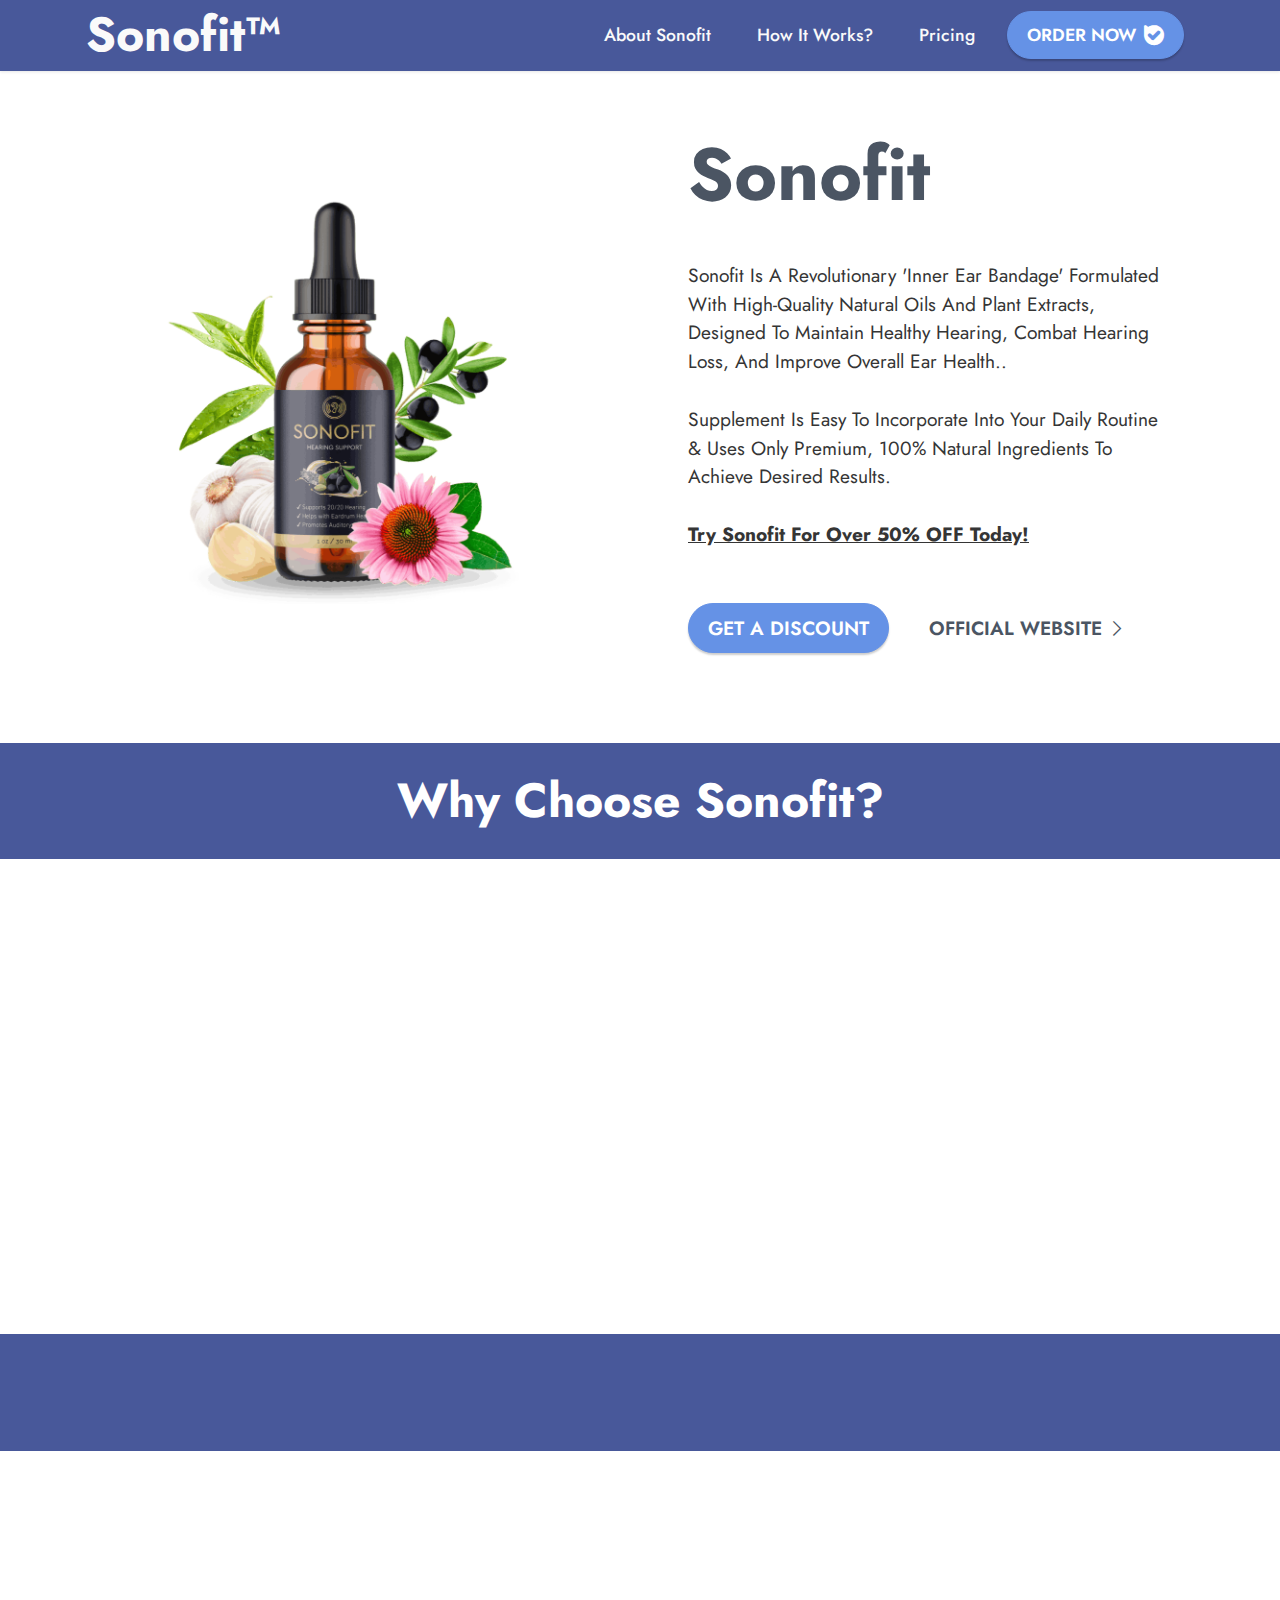
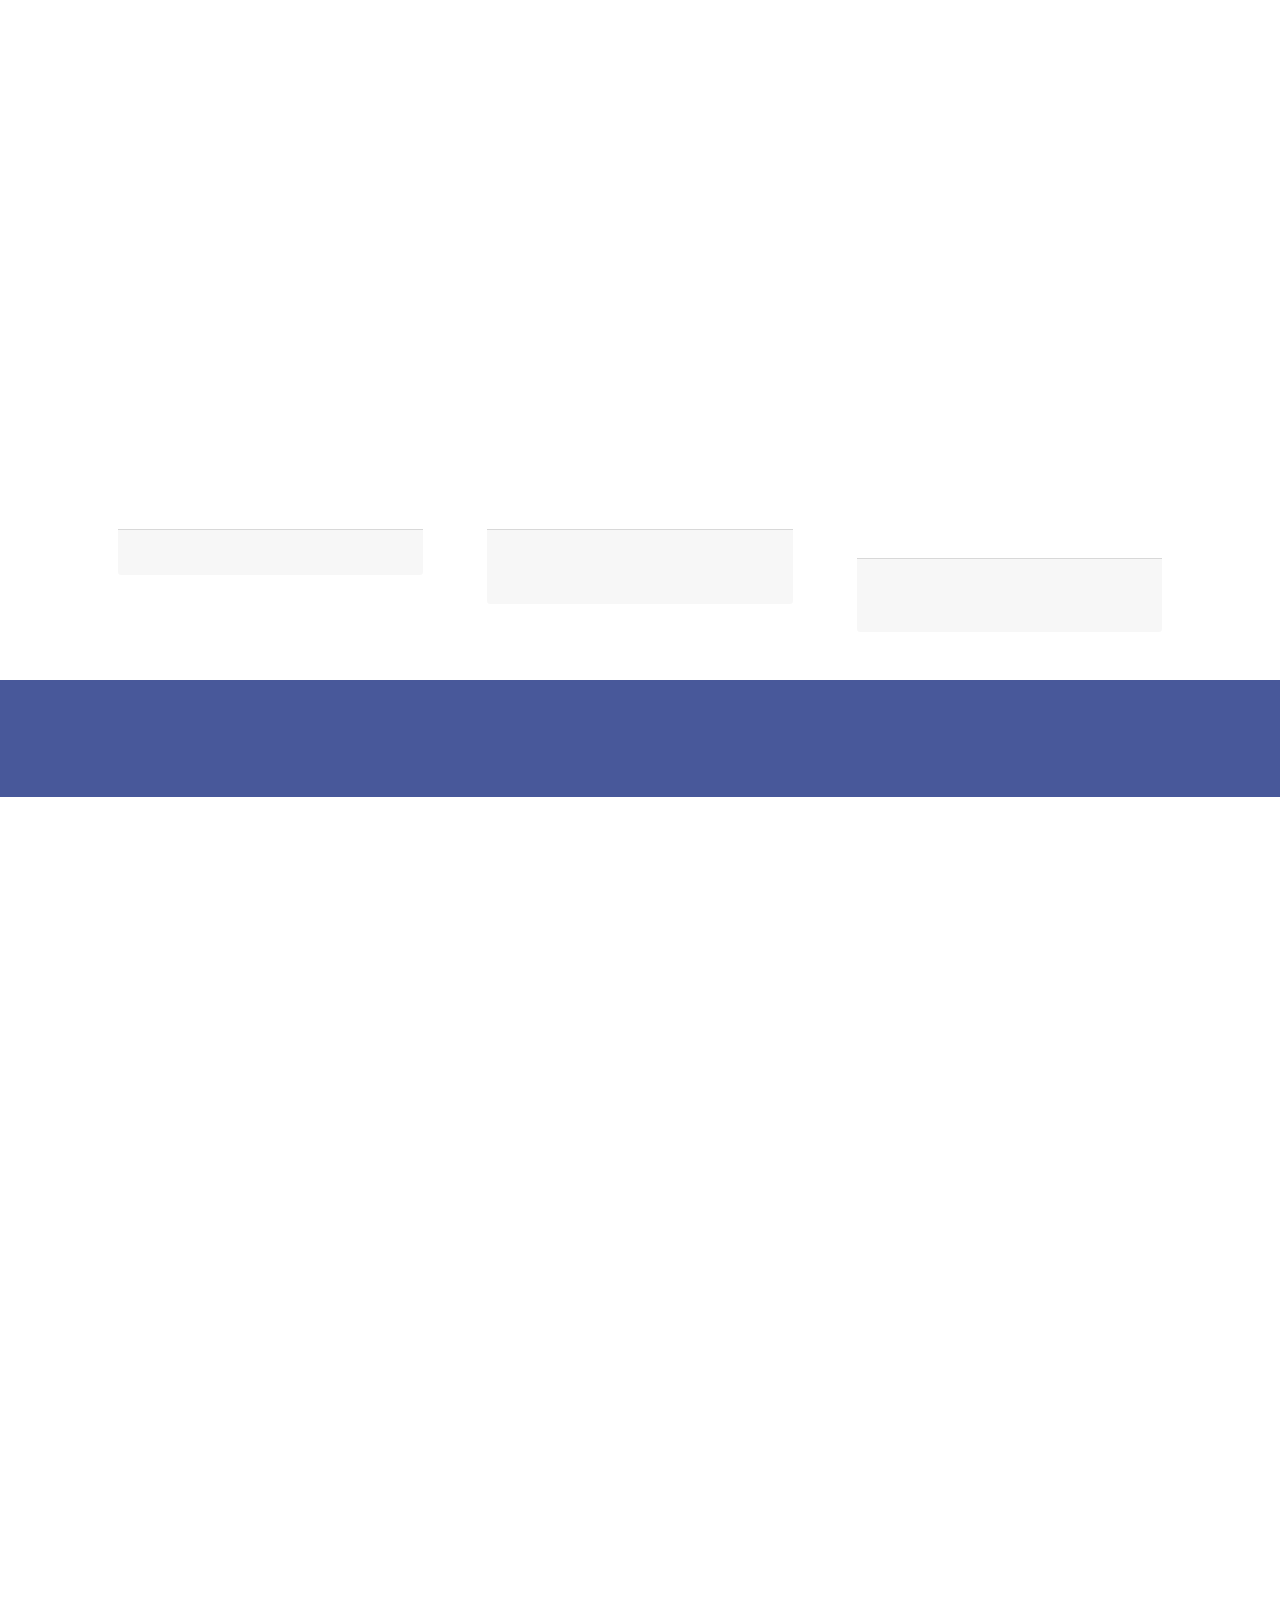
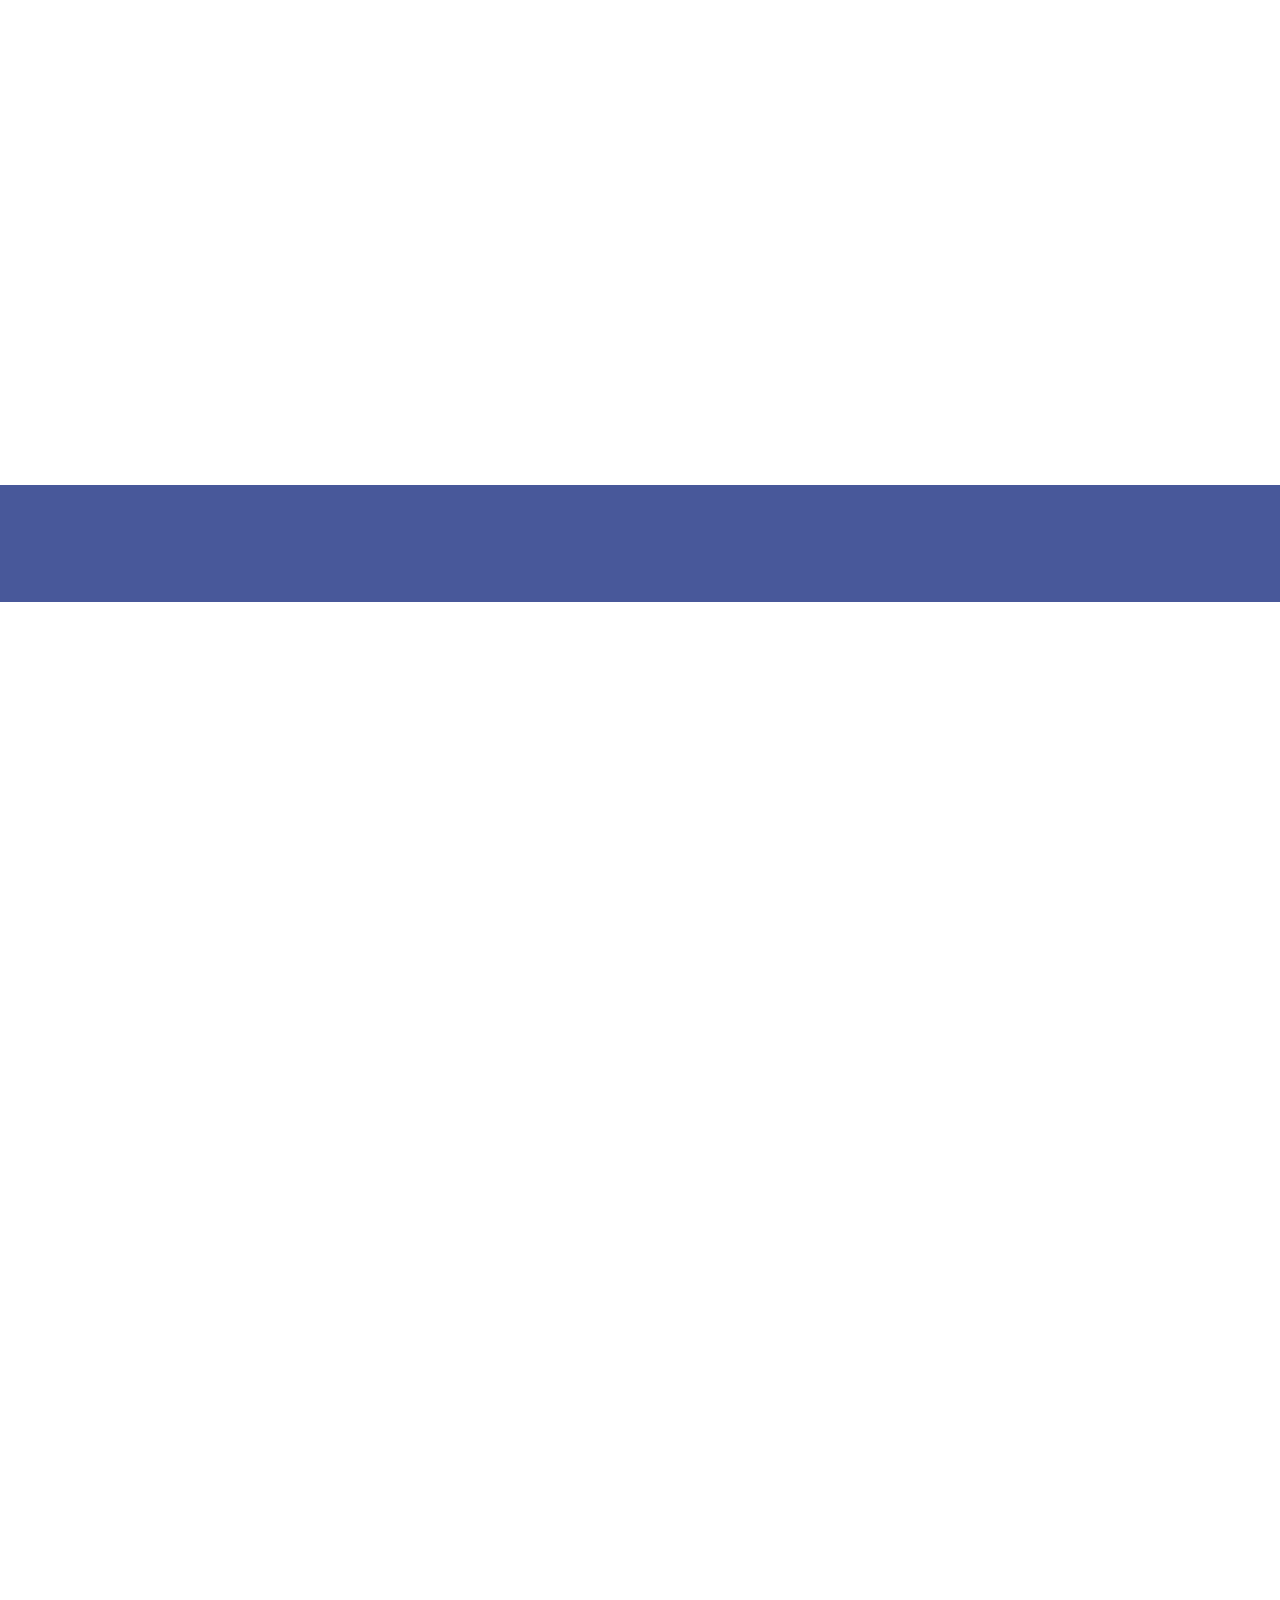
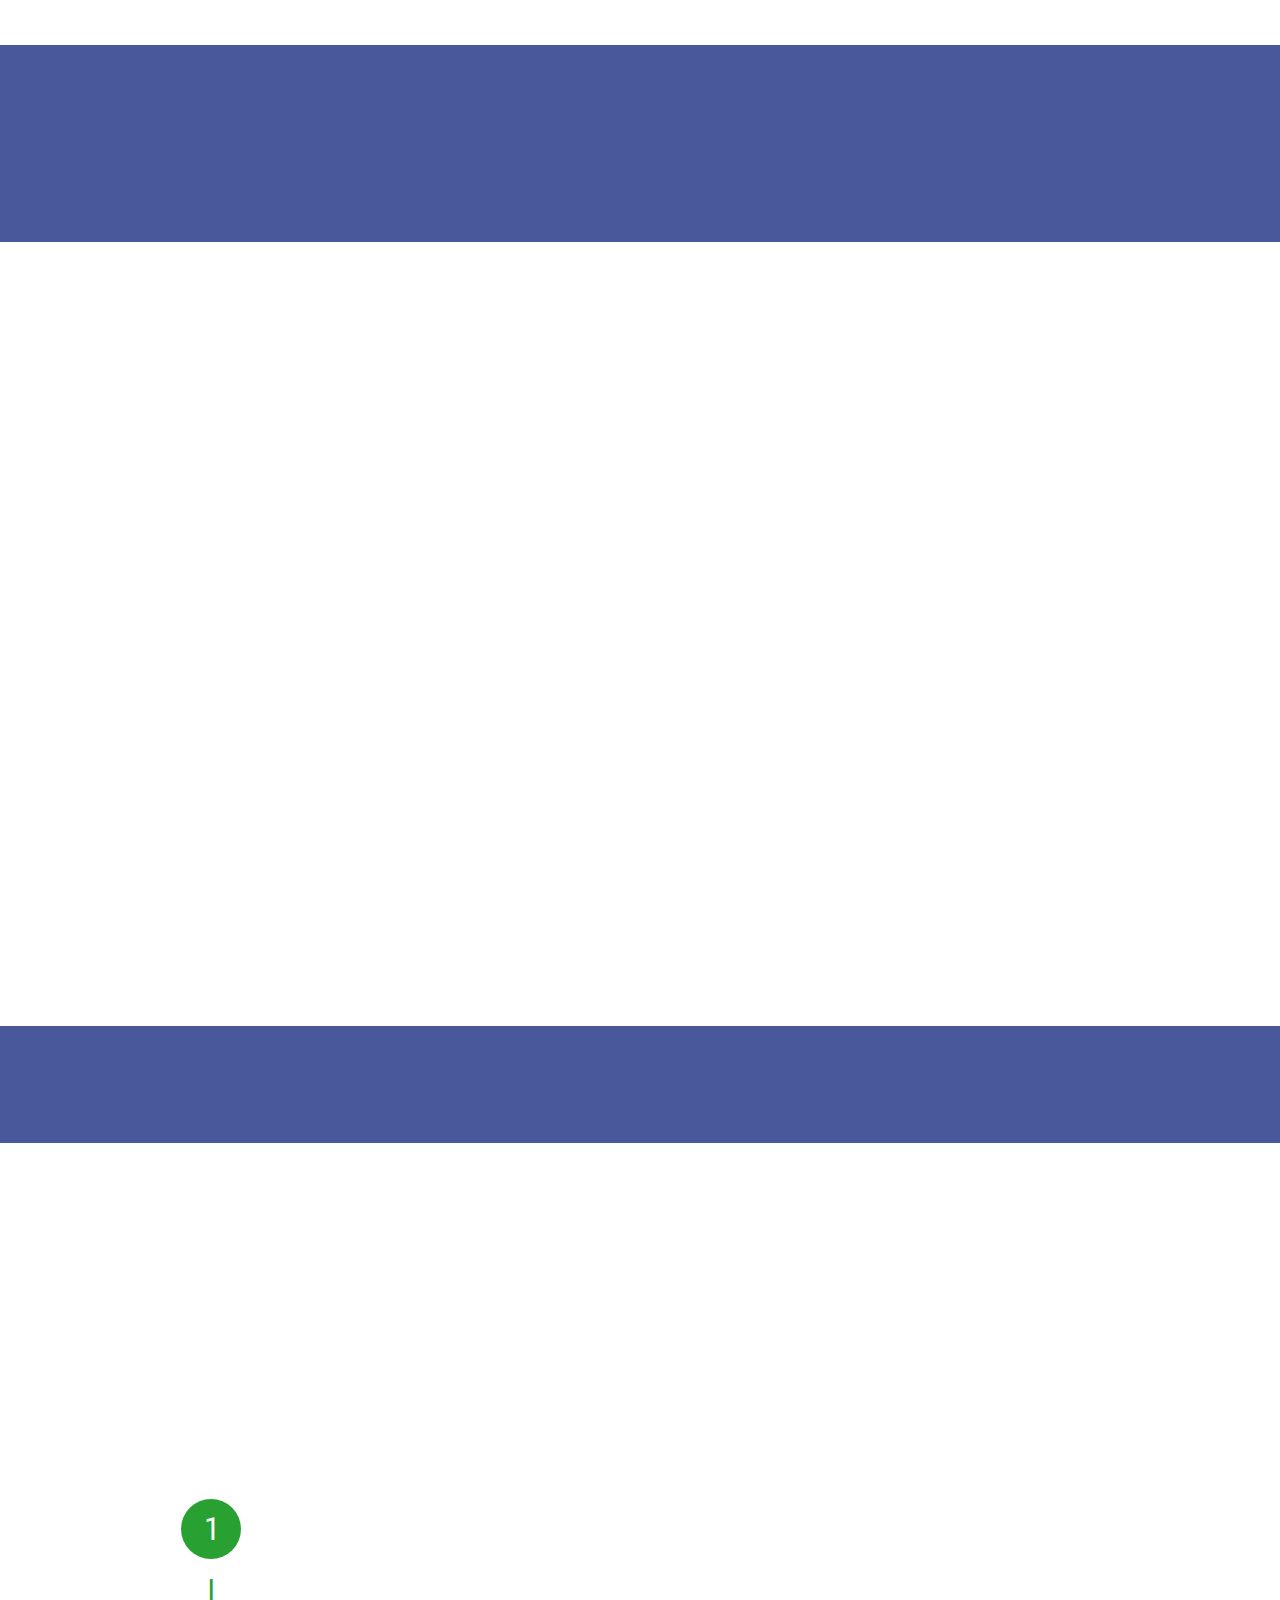
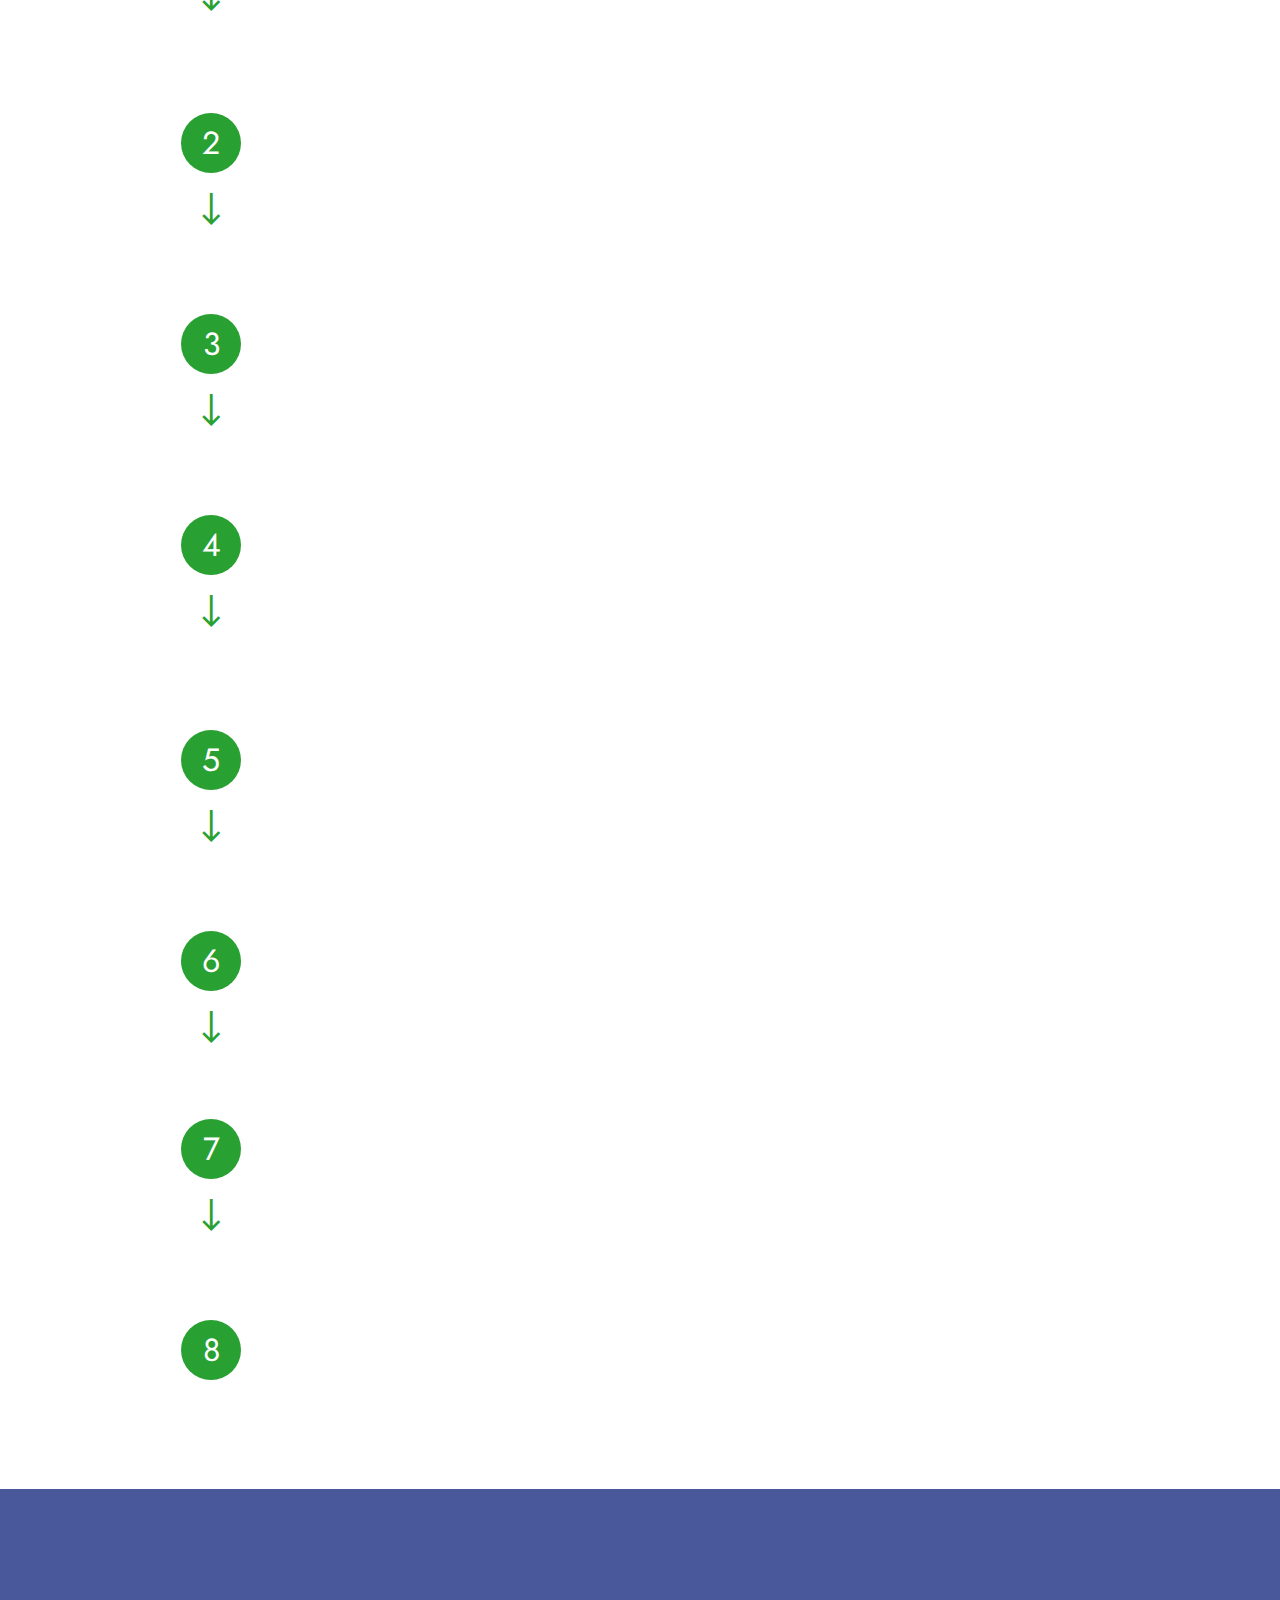
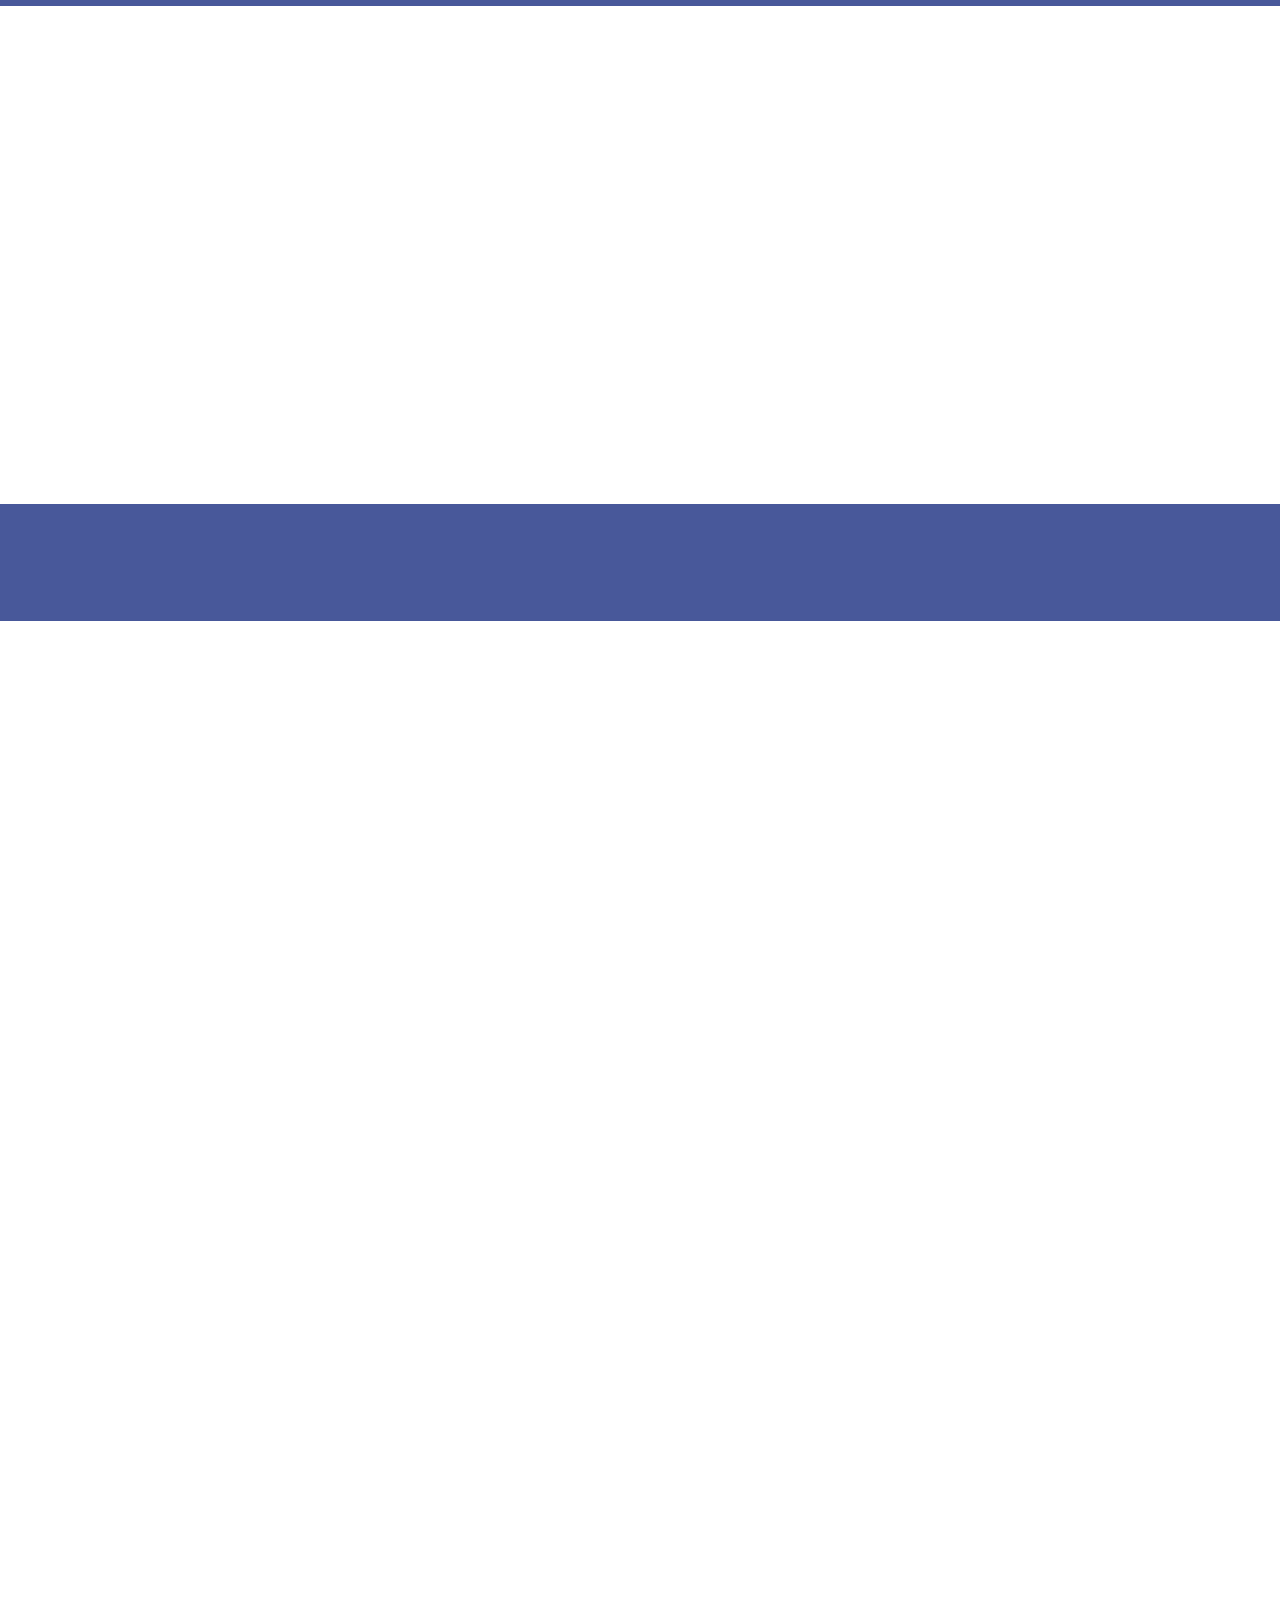
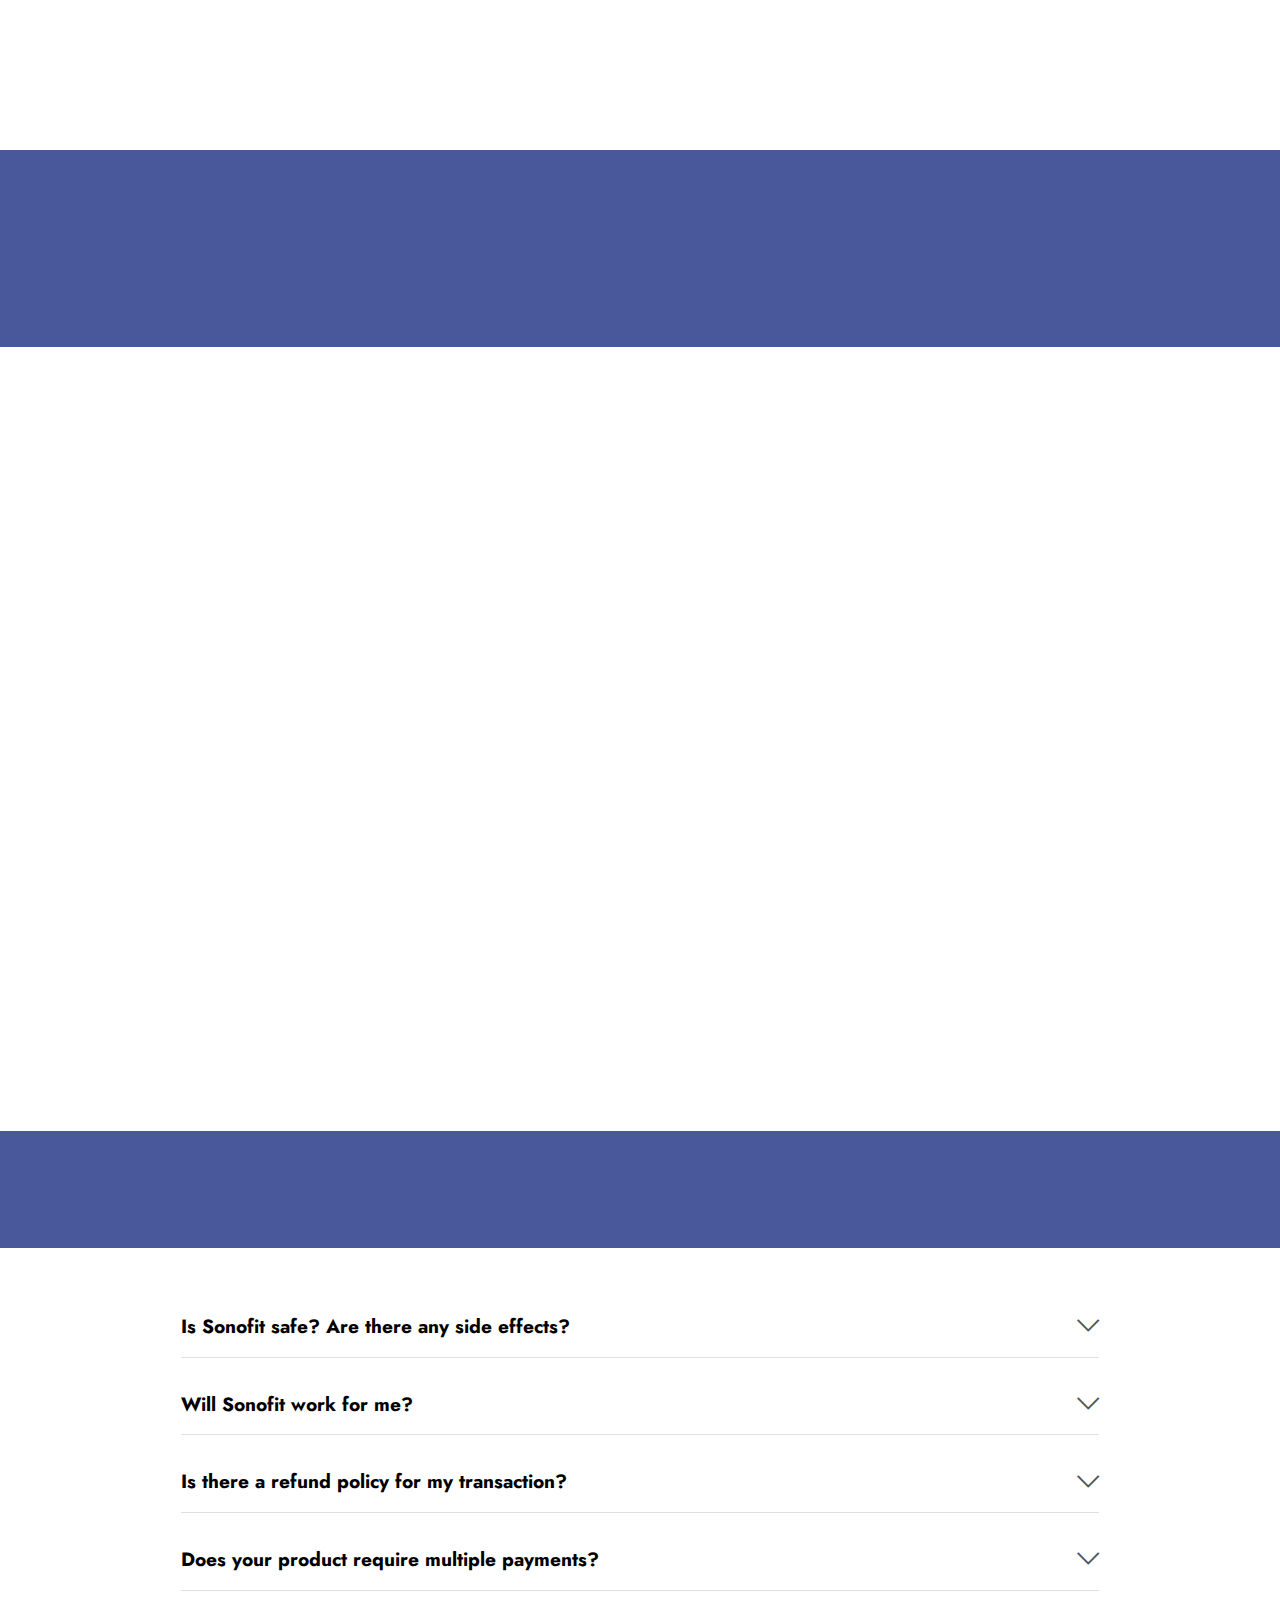
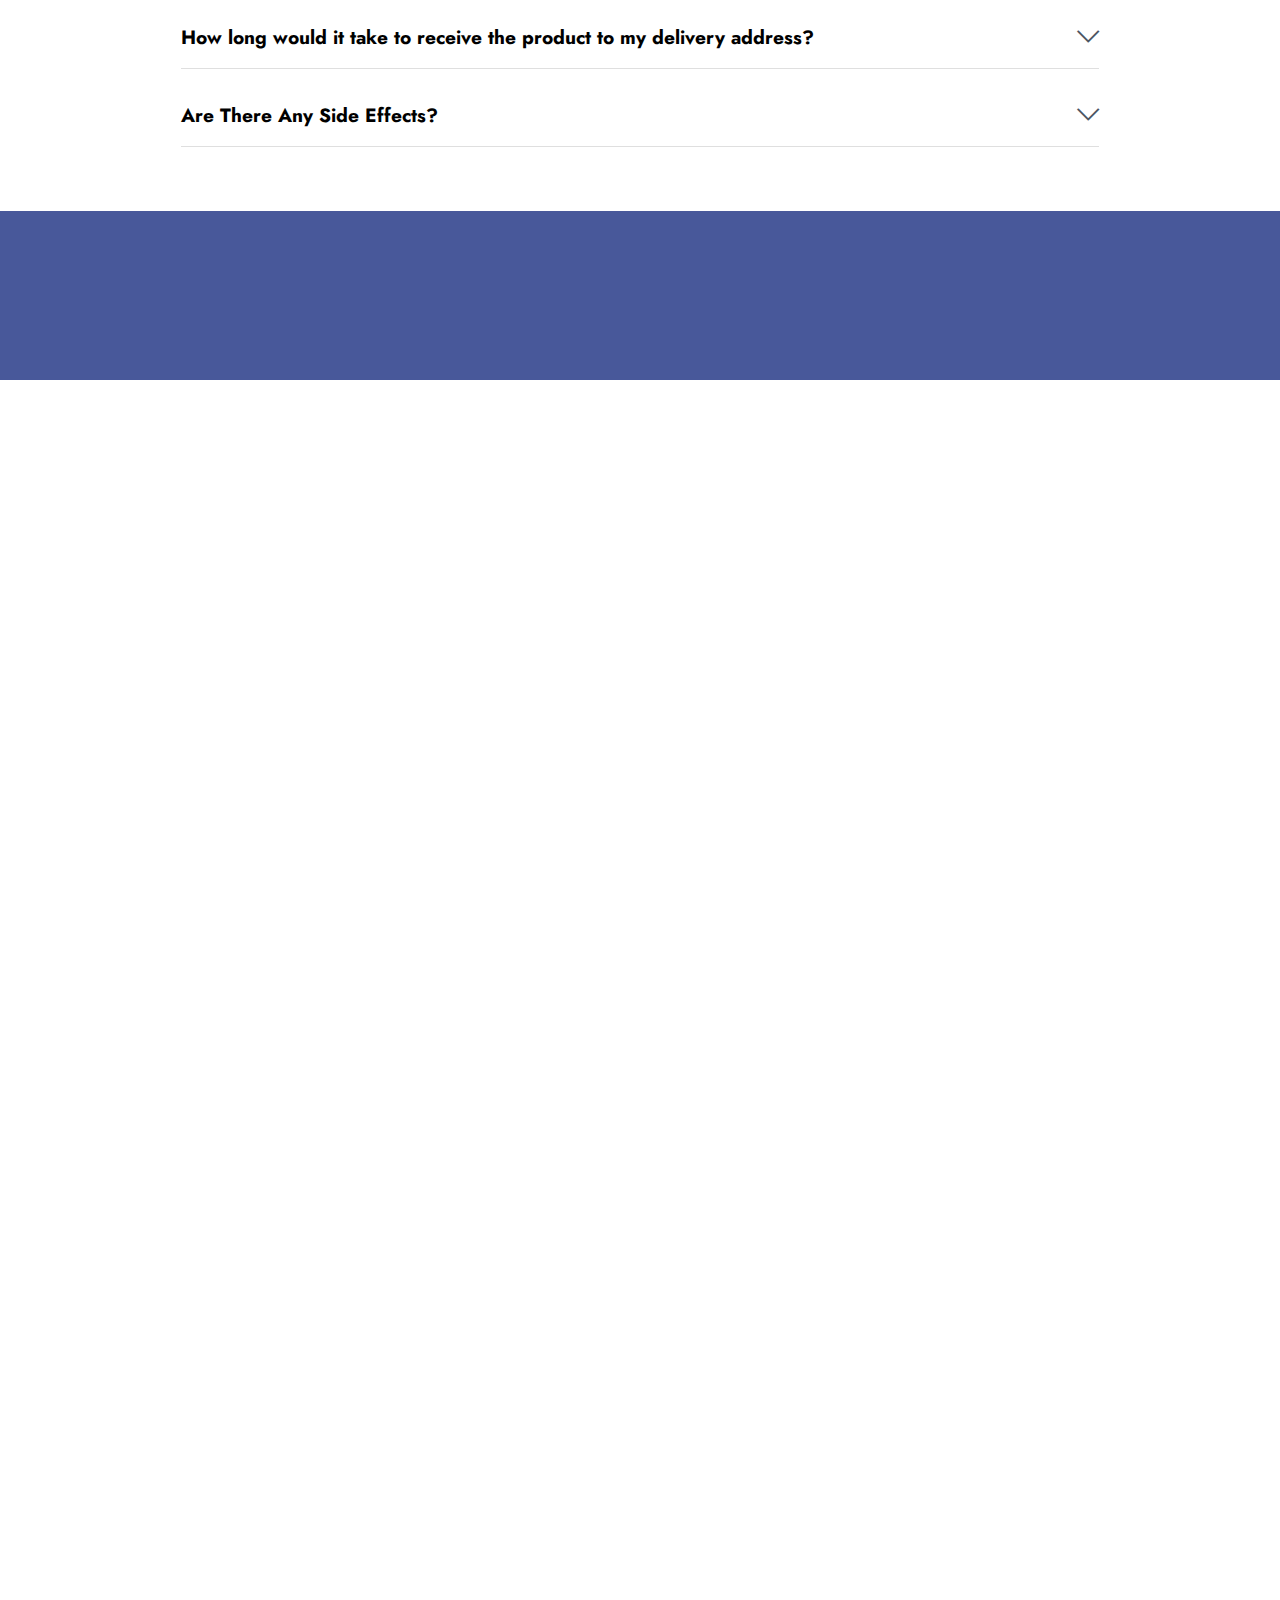
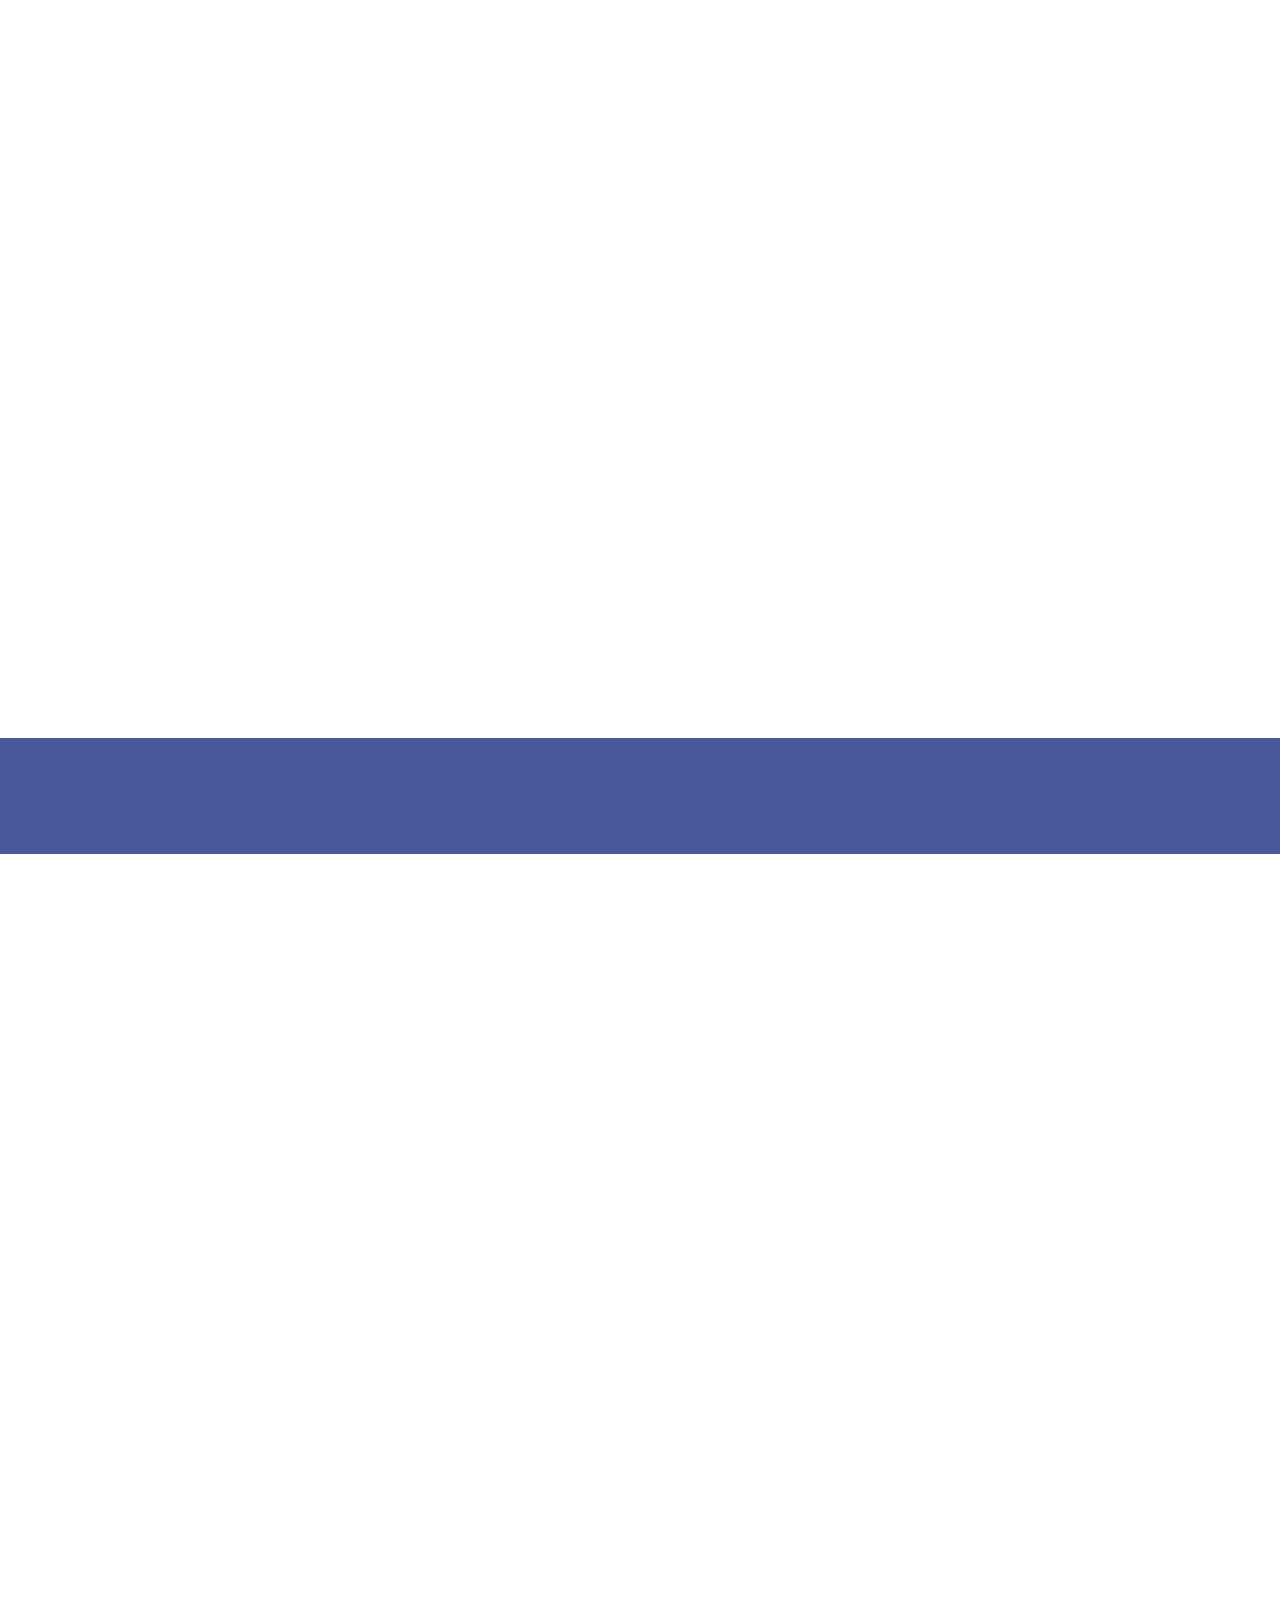
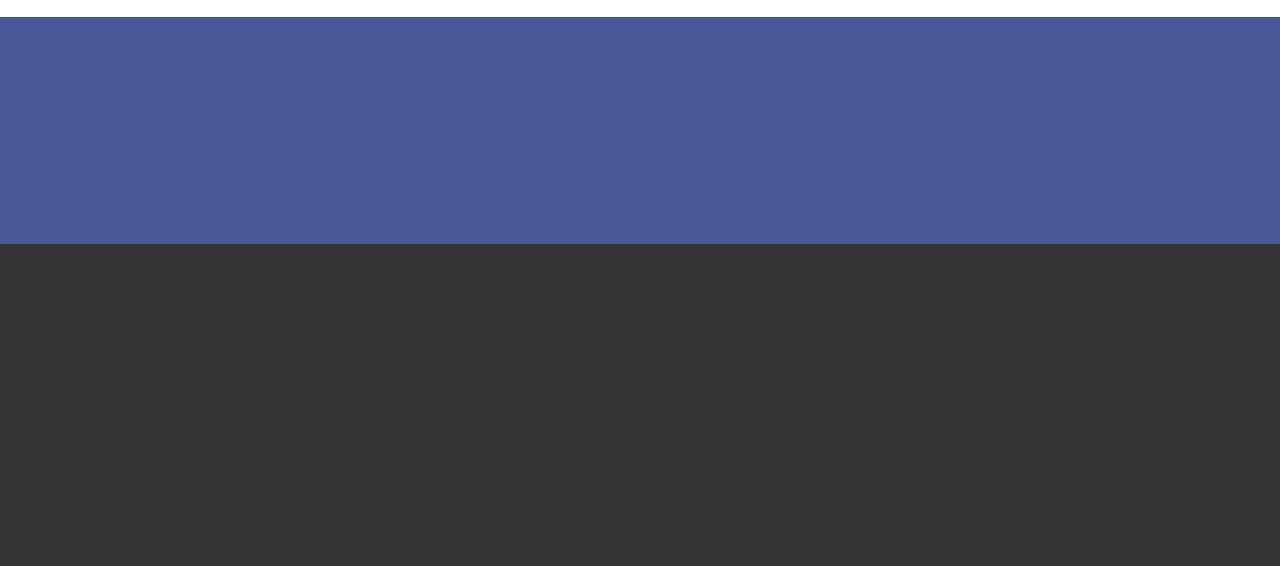
==== commit 41af1358: "Update index.html" ====
--- a/index.html
+++ b/index.html
@@ -692,13 +692,13 @@
                     <div class="card mb-3">
                         <div class="card-header" role="tab" id="headingOne">
                             <a role="button" class="panel-title collapsed" data-toggle="collapse" data-bs-toggle="collapse" data-core="" href="#collapse2_24" aria-expanded="false" aria-controls="collapse2">
-                                <h6 class="panel-title-edit mbr-fonts-style mb-0 display-7"><strong>Will GlucoBerry work for me?</strong></h6>
+                                <h6 class="panel-title-edit mbr-fonts-style mb-0 display-7"><strong>Will Sonofit work for me?</strong></h6>
                                 <span class="sign mbr-iconfont mbri-arrow-down"></span>
                             </a>
                         </div>
                         <div id="collapse2_24" class="panel-collapse noScroll collapse" role="tabpanel" aria-labelledby="headingOne" data-parent="#accordion" data-bs-parent="#bootstrap-accordion_24">
                             <div class="panel-body">
-                                <p class="mbr-fonts-style panel-text display-4">We are confident that GlucoBerry will provide positive results for you, as it has for thousands of satisfied customers. Keep in mind that individual results may vary and some may take longer to see results than others. We recommend giving GlucoBerry a fair chance to fully experience its benefits.<br></p>
+                                <p class="mbr-fonts-style panel-text display-4">We are confident that Sonofit will provide positive results for you, as it has for thousands of satisfied customers. Keep in mind that individual results may vary and some may take longer to see results than others. We recommend giving Sonofit a fair chance to fully experience its benefits.<br></p>
                             </div>
                         </div>
                     </div>
@@ -711,7 +711,7 @@
                         </div>
                         <div id="collapse3_24" class="panel-collapse noScroll collapse" role="tabpanel" aria-labelledby="headingOne" data-parent="#accordion" data-bs-parent="#bootstrap-accordion_24">
                             <div class="panel-body">
-                                <p class="mbr-fonts-style panel-text display-4">By choosing to purchase any of the GlucoBerry packages, you will be protected by our 60-day, 100% money-back guarantee. If for any reason you are not satisfied with your purchase, you can contact our customer support team via email, and we will issue a full refund without any questions asked. This ensures that your investment in GlucoBerry is completely risk-free.<br></p>
+                                <p class="mbr-fonts-style panel-text display-4">By choosing to purchase any of the Sonofit packages, you will be protected by our 60-day, 100% money-back guarantee. If for any reason you are not satisfied with your purchase, you can contact our customer support team via email, and we will issue a full refund without any questions asked. This ensures that your investment in Sonofit is completely risk-free.<br></p>
                             </div>
                         </div>
                     </div>
@@ -725,7 +725,7 @@
                         <div id="collapse4_24" class="panel-collapse noScroll collapse" role="tabpanel" aria-labelledby="headingOne" data-parent="#accordion" data-bs-parent="#bootstrap-accordion_24">
                             <div class="panel-body">
                                 <p class="mbr-fonts-style panel-text display-4">
-                                    Your initial purchase of GlucoBerry will be the only payment required, there will be no need for any additional payments. Your one-time payment on this page will provide you with full access to the benefits of GlucoBerry.</p>
+                                    Your initial purchase of Sonofit will be the only payment required, there will be no need for any additional payments. Your one-time payment on this page will provide you with full access to the benefits of Sonofit.</p>
                             </div>
                         </div>
                     </div>
@@ -751,7 +751,7 @@
                         </div>
                         <div id="collapse6_24" class="panel-collapse noScroll collapse" role="tabpanel" aria-labelledby="headingOne" data-parent="#accordion" data-bs-parent="#bootstrap-accordion_24">
                             <div class="panel-body">
-                                <p class="mbr-fonts-style panel-text display-4">GlucoBerry has been used by thousands of satisfied customers and to date, we have not received any serious side effect reports. However, as a precaution, we always recommend consulting a physician before starting any new supplement regimen.<br></p>
+                                <p class="mbr-fonts-style panel-text display-4">Sonofit has been used by thousands of satisfied customers and to date, we have not received any serious side effect reports. However, as a precaution, we always recommend consulting a physician before starting any new supplement regimen.<br></p>
                             </div>
                         </div>
                     </div>
